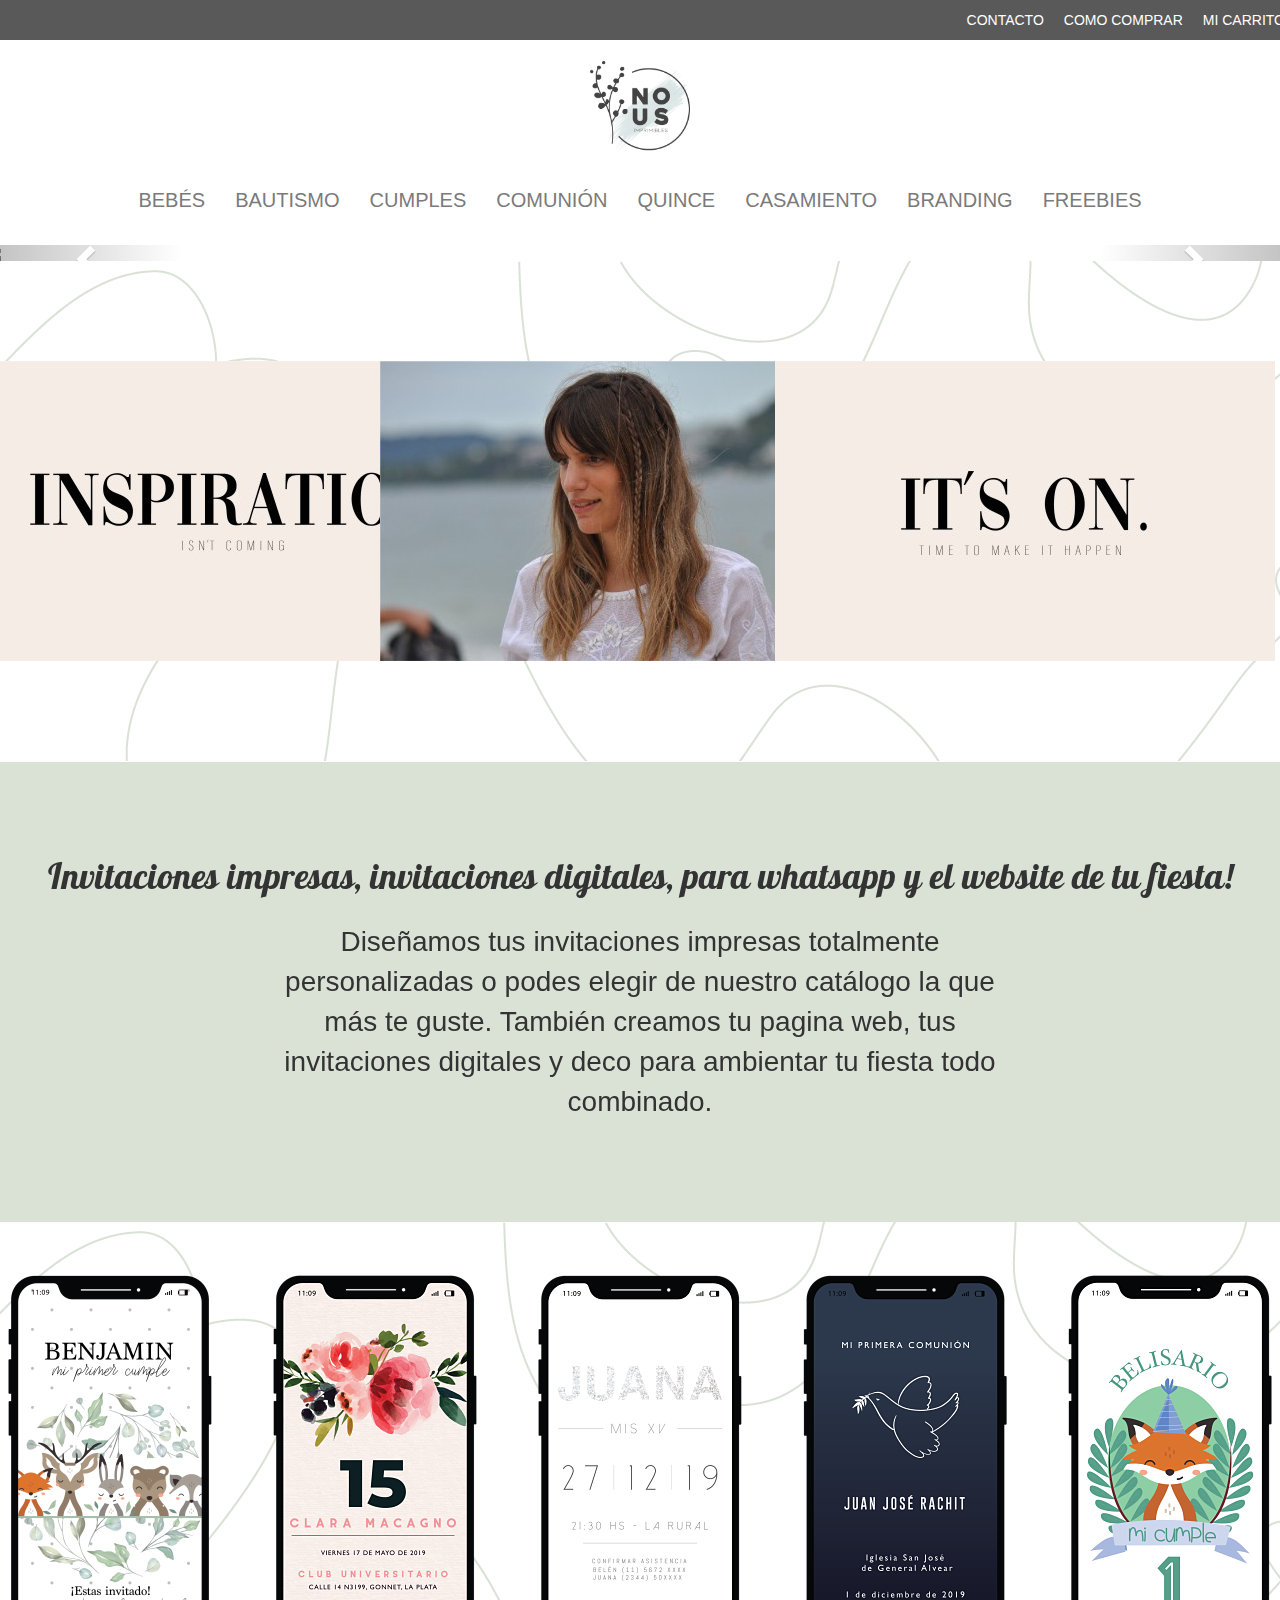
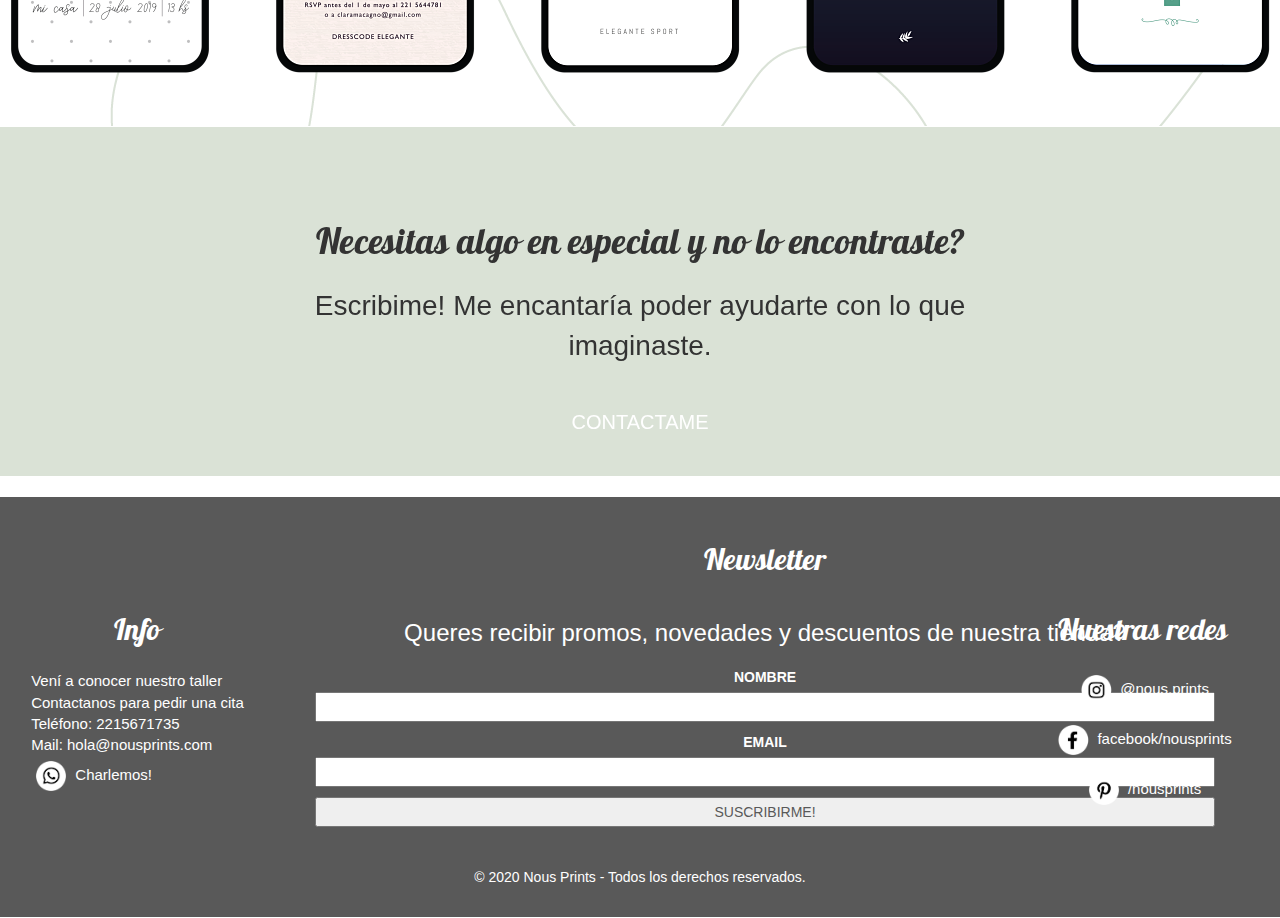
==== index.html @ e43cf076 "Add files via upload" ====
<!DOCTYPE html>
<html lang="en">

<head>
  <meta charset="utf-8">
  <meta http-equiv="X-UA-Compatible" content="IE=edge">
  <meta name="viewport" content="width=device-width, initial-scale=1">
  <meta name="description"
    content="Nous Prints, servicio de diseno grafico, tarjeteria, branding, invitaciones impresas, invitaciones online y regalería de bebes">
  <meta name="keywords"
    content="invitaciones, regalos, bebes, diseño, tarjetas, quince, marcas, logos, impreso, online, casamientos">
  <!-- The above 3 meta tags *must* come first in the head; any other head content must come *after* these tags -->
  <title>Hola</title>

  <!-- Bootstrap -->
  <link rel="stylesheet" href="https://stackpath.bootstrapcdn.com/bootstrap/3.4.1/css/bootstrap.min.css"
    integrity="sha384-HSMxcRTRxnN+Bdg0JdbxYKrThecOKuH5zCYotlSAcp1+c8xmyTe9GYg1l9a69psu" crossorigin="anonymous">

  <!-- HTML5 shim and Respond.js for IE8 support of HTML5 elements and media queries -->
  <!-- WARNING: Respond.js doesn't work if you view the page via file:// -->
  <!--[if lt IE 9]>
      <script src="https://oss.maxcdn.com/html5shiv/3.7.3/html5shiv.min.js"></script>
      <script src="https://oss.maxcdn.com/respond/1.4.2/respond.min.js"></script>
    <![endif]-->

  <link rel="stylesheet" href="https://maxcdn.bootstrapcdn.com/font-awesome/4.5.0/css/font-awesome.min.css">

  <link href="https://fonts.googleapis.com/css2?family=Galada&display=swap" rel="stylesheet">
  <link rel="stylesheet" href="https://cdnjs.cloudflare.com/ajax/libs/animate.css/4.0.0/animate.min.css" />
  <link rel="stylesheet" href="./scss/style.css">
</head>

<body>

  <!-- jQuery (necessary for Bootstrap's JavaScript plugins) -->
  <script src="https://code.jquery.com/jquery-1.12.4.min.js"
    integrity="sha384-nvAa0+6Qg9clwYCGGPpDQLVpLNn0fRaROjHqs13t4Ggj3Ez50XnGQqc/r8MhnRDZ"
    crossorigin="anonymous"></script>
  <!-- Include all compiled plugins (below), or include individual files as needed -->
  <script src="https://stackpath.bootstrapcdn.com/bootstrap/3.4.1/js/bootstrap.min.js"
    integrity="sha384-aJ21OjlMXNL5UyIl/XNwTMqvzeRMZH2w8c5cRVpzpU8Y5bApTppSuUkhZXN0VxHd"
    crossorigin="anonymous"></script>

  <div class="container-fluid margen">
    <!--header-->
    <header>
      <div class="row">
        <div class="col-md-12 no-gutters">
          <div class="header">
            <div class="header__top">
              <a class="header__topTop" href="./views/contacto.html"> CONTACTO </a>
              <a class="header__topTop" href="./views/como-comprar.html"> COMO COMPRAR </a>
              <a class="header__topTop" href="./views/carrito.html"> MI CARRITO </a>
            </div>
          </div>
        </div>
      </div>
      <!--header mobile-->
      <header>
        <div class="row">
          <div class="col-md-12 no-gutters">
            <div class="header__mobile">
              <div class="header__topMobile">
                <a class="header__topTop" href="./views/contacto.html"> CONTACTO </a>
                <a class="header__topTop" href="./views/como-comprar.html"> COMO COMPRAR </a>
                <a class="header__topTop" href="./views/carrito.html"> MI CARRITO </a>
              </div>
            </div>
          </div>
        </div>
        <!--end header mobile-->

        <!--logo-->
        <div class="row">
          <div class="col-md-12 no-gutters">
            <div class="headerMid">
              <a href="index.html"> <img width="100px" src="img/nousg.png"> </a>
            </div>
          </div>
        </div>
        <!--end logo-->

        <!--main header-->
        <div class="row">
          <div id="navbar">
            <div class="col-md-12 no-gutters">
              <ul class="nav">
                <li>
                  <a class="nav__item" href="#">Bebés</a>
                </li>
                <li>
                  <a class="nav__item" href="#">Bautismo</a>
                </li>
                <li>
                  <a class="nav__item" href="#">Cumples</a>
                </li>
                <li>
                  <a class="nav__item" href="#">Comunión</a>
                </li>
                <li>
                  <a class="nav__item" href="#">Quince</a>
                </li>
                <li>
                  <a class="nav__item" href="#">Casamiento</a>
                </li>
                <li>
                  <a class="nav__item" href="#">Branding</a>
                </li>
                <li>
                  <a class="nav__item" href="#">Freebies</a>
                </li>
              </ul>
            </div>
          </div>
        </div>

        <div class="row">
          <div class="col-md-12 nav__mobile no-gutters">
            <button data-toggle="collapse" data-target="#demo" class="button">+
              <div id="demo" class="collapse">
                <ul class="nav__mobile">
                  <li>
                    <a class="nav__item" href="#">Bebés</a>
                  </li>
                  <li>
                    <a class="nav__item" href="#">Bautismo</a>
                  </li>
                  <li>
                    <a class="nav__item" href="#">Cumples</a>
                  </li>
                  <li>
                    <a class="nav__item" href="#">Comunión</a>
                  </li>
                  <li>
                    <a class="nav__item" href="#">Quince</a>
                  </li>
                  <li>
                    <a class="nav__item" href="#">Casamiento</a>
                  </li>
                  <li>
                    <a class="nav__item" href="#">Branding</a>
                  </li>
                  <li>
                    <a class="nav__item" href="#">Freebies</a>
                  </li>
                </ul>
              </div>
            </button>
          </div>
        </div>
      </header>
      <!--end main header-->
      <!--end header-->

      <!--carrousel-->
      <div class="row">
        <div class="col-md-12 no-gutters">
      <div id="carousel-example-generic" class="carousel slide" data-ride="carousel">
        <!-- Indicators -->
        <ol class="carousel-indicators">
          <li data-target="#carousel-example-generic" data-slide-to="0" class="active"></li>
          <li data-target="#carousel-example-generic" data-slide-to="1"></li>
          <li data-target="#carousel-example-generic" data-slide-to="2"></li>
        </ol>

        <!-- Wrapper for slides -->
        <div class="carousel-inner" role="listbox">
          <div class="item active">
            <img height="80px" src="img/526-01.png">
          </div>
          <div class="item">
            <img height="80px" src="img/526-02.png">
          </div>

          <div class="item">
            <img height="80px" src="img/526-03.png">
          </div>

          <div class="item">
            <img height="80px" src="img/526-04.png">
          </div>

        </div>

        <!-- Controls -->
        <a class="left carousel-control" href="#carousel-example-generic" role="button" data-slide="prev">
          <span class="glyphicon glyphicon-chevron-left" aria-hidden="true"></span>
          <span class="sr-only">Previous</span>
        </a>
        <a class="right carousel-control" href="#carousel-example-generic" role="button" data-slide="next">
          <span class="glyphicon glyphicon-chevron-right" aria-hidden="true"></span>
          <span class="sr-only">Next</span>
        </a>
      </div>
    </div>
  </div>
      <!--end carrousel-->

      <!--info-->
      <div class="row">
        <div class="col-md-12 no-gutters">
          <div class="cards">
            <div class="flip-card">
              <div class="flip-card-inner">
                <div class="flip-card-front">
                  <img src="img/cards/7-01.jpg">
                </div>
                <div class="flip-card-back">
                  <h2>Quién soy</h2>
                  <p>Hola! Aquí Emilia. Empecé este proyecto sin saber que iba a poder llevarlo a cabo. Al medio, me
                    atacó
                    la maternidad,
                    que me ayudó a darle otro sentido a este loquero que es Nous.</p>
                  <p>Por un lado, los bebés, el mundo en el que me encuentro inmersa. Por otro, lo que pasó y lo que
                    viene:
                    cumples, bautismos, fiestas, casamientos y montones de cosas mas.</p>
                </div>
              </div>
            </div>

            <div class="flip-card">
              <div class="flip-card-inner">
                <div class="flip-card-front">
                  <img src="img/cards/7-02.jpg">
                </div>
                <div class="flip-card-back">
                  <h2>Qué me gusta</h2>
                  <p>Me encanta pensar en la posibilidad de que lo que tengas en tu cabeza pueda tranformarse en
                    algo
                    tangible.</p>
                  <p>Encuentro inspiración en todo lo que sea moderno, sencillo y funcional. Me encantan los
                    colores,
                    aunque en este momento me encuentro un poco neutra.</p>
                </div>
              </div>
            </div>

            <div class="row">
              <div class="col-md-12">
                <div class="flip-card">
                  <div class="flip-card-inner">
                    <div class="flip-card-front">
                      <img src="img/cards/7-03.jpg">
                    </div>
                    <div class="flip-card-back">
                      <h2>Qué hago</h2>
                      <p>Me gusta crear diseños delicados especiales para bebés o diseños audaces para emprendedores
                        (y todo
                        lo
                        del medio también, ja).</p>
                      <p>Encuentro inspiración en todo lo que sea moderno, sencillo y funcional. Me encantan los
                        colores,
                        aunque en este momento me encuentro un poco neutra.</p>
                    </div>
                  </div>
                </div>
              </div>
            </div>
          </div>

          <div class="row">
            <div class="col-sm-12 no-gutters">
              <div class="cards__mobile">
                <div class="card">
                  <img src="img/cards/1.png" >
                  <div class="card-body">
                    <h2>Quién soy</h2>
                    <p class="card-text">Hola! Aquí Emilia. Empecé este proyecto sin saber que iba a poder llevarlo a cabo. Al
                      medio, me atacó
                      la maternidad,
                      que me ayudó a darle otro sentido a este loquero que es Nous.</p>
                  </div>
                </div>

                <div class="card">
                  <img src="img/cards/2.png" >
                  <div class="card-body">
                    <h2>Qué me gusta</h2>
                    <p class="card-text">Me encanta pensar en la posibilidad de que lo que tengas en tu cabeza pueda tranformarse en
                      algo tangible.</p>
                  </div>
                </div>

                <div class="card">
                  <img src="img/cards/3.png" >
                  <div class="card-body">
                    <h2>Qué hago</h2>
                    <p class="card-text">Me gusta crear diseños delicados especiales para bebés o diseños audaces para emprendedores
                      (y todo
                      lo
                      del medio también, ja).
                    Encuentro inspiración en todo lo que sea moderno, sencillo y funcional. Me encantan los
                      colores,
                      aunque en este momento me encuentro un poco neutra.</p>
                  </div>
                </div>





              </div>
            </div>
          </div>
          <!--end info-->


          <!--info bar-->
          <div class="row">
            <div class="col-sm-12 no-gutters">
              <div class="infoBar">
                <h1>Invitaciones impresas, invitaciones digitales, para whatsapp y el website de tu fiesta!</h1>
                <p class="infoVerde">Diseñamos tus invitaciones impresas totalmente personalizadas o podes elegir de
                  nuestro catálogo la que más te guste.


                  También creamos tu pagina web, tus invitaciones digitales y deco para ambientar tu fiesta todo
                  combinado.
                </p>
                <p class="infoVerdeMobile">Diseñamos tus invitaciones impresas totalmente personalizadas o podes
                  elegir de nuestro catálogo la que más te guste.
                  También creamos tu pagina web, tus invitaciones digitales y deco para ambientar tu fiesta todo
                  combinado.
                </p>
              </div>
            </div>
          </div>
        </div>
        <!--end info bar-->
        <!--extra photos-->
        <div class="row">
          <div class="col-sm-12 no-gutters">

            <div class="fotoCelu">
              <img class="fotoCelu__celu" src="img/celu1.png">
              <img class="fotoCelu__celu" src="img/celu2.png">
              <img class="fotoCelu__celu" src="img/celu3.png">
              <img class="fotoCelu__celu" src="img/celu4.png">
              <img class="fotoCelu__celu" src="img/celu5.png">
            </div>
          </div>
        </div>
        <!--end extra photos-->
        <!--extra photos mobile-->
        <div class="row">
          <div class="col-md-12 no-gutters">
            <div class="fotoCelu__mobile">
              <div class="foto__ubicacion">
                <img class="fotoCelu__celu" src="img/celu1-1.png">
                <img class="fotoCelu__celu" src="img/celu2-1.png">
                <img class="fotoCelu__celu" src="img/celu3-1.png">
              </div>
              <div class="foto__ubicacion">
                <img class="fotoCelu__celu" src="img/celu4-1.png">
                <img class="fotoCelu__celu" src="img/celu5-1.png">
                <img class="fotoCelu__celu" src="img/celu2-1.png">
              </div>
            </div>
          </div>
        </div>
        <!--end extra photos mobile-->

        <!--extra contact-->
        <div class="row">
          <div class="col-md-12 col-sm-12 no-gutters">
            <div class="infoBarf">
              <h1>Necesitas algo en especial y no lo encontraste?</h1>
              <p class="infoVerdef">
                Escribime! Me encantaría poder ayudarte con lo que imaginaste.
              </p>
              <div class="botonx"> <a href="./views/contacto.html" class="botonx"> CONTACTAME</a> </div>
            </div>
          </div>
        </div>
        <!--end extra contact-->
        <!--extra contact mobile-->
        <div class="row zero">
          <div class="col-sm-12 no-gutters">
            <div class="infoBarf__mobile">
              <h1>Necesitas algo en especial y no lo encontraste?</h1>
              <p class="infoVerde__mobile">
                Escribime! Me encantaría poder ayudarte con lo que imaginaste.
              </p>
              <div class="botonx"> <a href="./views/contacto.html" class="botonx"> CONTACTAME</a> </div>
            </div>
          </div>
        </div>
        <!--end extra contact mobile-->


        <!--footer-->
        <div class="row footer">
          <div class="col-md-3 col-sm-3 no-gutters">
            <div class="info">
              <ul>
                <h2>Info</h2>
                <li>Vení a conocer nuestro taller</li>
                <li>Contactanos para pedir una cita</li>
                <li>Teléfono: 2215671735</li>
                <li>Mail: hola@nousprints.com</li>
                <li><a href="https://api.whatsapp.com/send?phone=2215671735&text=Hola! Querés charlar con Nous Prints?."
                    class="float" target="_blank">
                    <img src="img/whatsapp.png" width="40px">
                  </a> Charlemos!</li>
              </ul>
            </div>
          </div>
          <div class="col-md-6 col-sm-6 no-gutters">
            <div class="news">
              <ul>
                <h2>Newsletter</h2>
                <h3>Queres recibir promos, novedades y descuentos de nuestra tienda?</h3>
                <form action="#" method="post">
                  <li class="nombre"><label for="name"> NOMBRE </label>
                    <input type="text" name="nombre" size="50" style="height: 30px;"></li>
                  <li class="email"><label for="mail"> EMAIL </label>
                    <input type="text" name="email" size="50" style="height: 30px;"></li>
                  <li class="boton"><input type="submit" value="SUSCRIBIRME!" size="50"
                      style="width: 900px; height: 30px;">
                  </li>
                </form>
              </ul>
            </div>
          </div>
          <div class="col-md-3 col-sm-3 no-gutters">
            <div class="redes">
              <ul>
                <h2>Nuestras redes</h2>
                <li class="redes__link"> <a href="https://instagram.com/nous.prints"> <img width="40px"
                      src="img/instagram.png"> </a>
                  @nous.prints </li>
                <li class="redes__link"> <a href="https://facebook.com"> <img width="40px" src="img/facebook.png"></a>
                  facebook/nousprints</li>
                <li class="redes__link"> <a href="https://pinterest.com"> <img width="40px" src="img/pinterest.png"></a>
                  /nousprints</li>
              </ul>
            </div>
          </div>
        </div>

        <div class="row footer">
          <div class="copyright">
            <p> © 2020 Nous Prints - Todos los derechos reservados.</p>
          </div>
        </div>
        <!--endfooter-->

        <!--footer xs-->


        <div class="row">
          <div class="col-sm-12 no-gutters">
            <div class="footer_mobile">
              <ul class="icons">
                <li class="redes__link"> <a href="https://instagram.com/nous.prints"> <img width="80px"
                      src="img/instagram.png"> </a>
                </li>
                <li class="redes__link"> <a href="https://facebook.com"> <img width="80px" src="img/facebook.png"></a>
                </li>
                <li class="redes__link"> <a href="https://pinterest.com"> <img width="80px" src="img/pinterest.png"></a>
                </li>
                <li class="redes__link"><a
                    href="https://api.whatsapp.com/send?phone=2215671735&text=Hola! Querés charlar con Nous Prints?."
                    class="float" target="_blank">
                    <img src="img/whatsapp.png" width="80px">
                  </a></li>
              </ul>
            </div>
            <div class="row">
              <div class="copyright__mobile">
                <p> © 2020 Nous Prints - Todos los derechos reservados.</p>
              </div>
            </div>
          </div>
        </div>










        <script>
          window.onscroll = function () { myFunction() };
          var navbar = document.getElementById("navbar");
          var sticky = navbar.offsetTop;
          function myFunction() {
            if (window.pageYOffset >= sticky) {
              navbar.classList.add("sticky")
            } else {
              navbar.classList.remove("sticky");
            }
          }
        </script>





</body>

</html>
---- scss/style.css ----
* {
  margin: 0;
  padding: 0;
  list-style: none;
  text-decoration: none;
  -webkit-box-sizing: border-box;
          box-sizing: border-box;
}

.no-gutters {
  margin: 0;
  padding: 0;
}

.header__top {
  display: -webkit-box;
  display: -ms-flexbox;
  display: flex;
  -webkit-box-orient: horizontal;
  -webkit-box-direction: normal;
      -ms-flex-direction: row;
          flex-direction: row;
  -ms-flex-wrap: nowrap;
      flex-wrap: nowrap;
  -webkit-box-pack: end;
      -ms-flex-pack: end;
          justify-content: flex-end;
  background-color: #595959;
  height: 40px;
  font-family: "Abel", sans-serif;
}

.header__topMobile {
  display: -webkit-box;
  display: -ms-flexbox;
  display: flex;
  -webkit-box-orient: horizontal;
  -webkit-box-direction: normal;
      -ms-flex-direction: row;
          flex-direction: row;
  -ms-flex-wrap: nowrap;
      flex-wrap: nowrap;
  -webkit-box-pack: end;
      -ms-flex-pack: end;
          justify-content: flex-end;
  background-color: #595959;
  height: 30px;
  font-family: "Abel", sans-serif;
  font-size: 10px;
  margin: none;
}

.header__mobile {
  display: none;
}

@media (max-width: 600px) {
  .header__top {
    display: none;
  }
  .header__mobile {
    display: -webkit-box;
    display: -ms-flexbox;
    display: flex;
    -webkit-box-orient: horizontal;
    -webkit-box-direction: normal;
        -ms-flex-direction: row;
            flex-direction: row;
    -ms-flex-wrap: nowrap;
        flex-wrap: nowrap;
    -webkit-box-pack: end;
        -ms-flex-pack: end;
            justify-content: flex-end;
    background-color: #595959;
    height: 40px;
    font-family: "Abel", sans-serif;
    font-size: 10px;
    padding: none;
    margin: none;
  }
}

.headerMid {
  display: -webkit-box;
  display: -ms-flexbox;
  display: flex;
  -webkit-box-orient: horizontal;
  -webkit-box-direction: normal;
      -ms-flex-direction: row;
          flex-direction: row;
  -webkit-box-pack: center;
      -ms-flex-pack: center;
          justify-content: center;
  padding-top: 20px;
  padding-bottom: 5px;
  -webkit-transition: 0.5s;
  transition: 0.5s;
}

.headerMid:hover {
  -webkit-transform: scale(1.1);
          transform: scale(1.1);
}

.header__topTop {
  padding: 10px;
  color: white;
  -webkit-transition: all;
  transition: all;
  font-family: "Abel", sans-serif;
}

.header__topTop:hover {
  color: #ff7f50;
}

.nav {
  display: -webkit-box;
  display: -ms-flexbox;
  display: flex;
  -webkit-box-orient: horizontal;
  -webkit-box-direction: normal;
      -ms-flex-direction: row;
          flex-direction: row;
  -ms-flex-wrap: nowrap;
      flex-wrap: nowrap;
  -webkit-box-pack: center;
      -ms-flex-pack: center;
          justify-content: center;
  font-size: 20px;
  padding-top: 20px;
  padding-bottom: 20px;
  font-family: "Abel", sans-serif;
  color: #595959;
}

.nav__mobile {
  display: none;
}

@media (max-width: 600px) {
  .nav {
    display: none;
  }
  .nav__mobile {
    display: -webkit-box;
    display: -ms-flexbox;
    display: flex;
    -webkit-box-orient: vertical;
    -webkit-box-direction: normal;
        -ms-flex-direction: column;
            flex-direction: column;
    font-size: 20px;
    padding-top: 20px;
    padding-bottom: 20px;
    font-family: "Abel", sans-serif;
    color: #595959;
    -webkit-box-pack: center;
        -ms-flex-pack: center;
            justify-content: center;
    text-align: center;
    background-color: white;
    outline: none;
  }
}

.nav__item {
  padding-left: 40px;
  padding-right: 40px;
  padding-top: 20px;
  text-align: center;
  color: #595959;
  text-transform: uppercase;
  -webkit-transition: 0.5s;
  transition: 0.5s;
  -webkit-box-pack: center;
      -ms-flex-pack: center;
          justify-content: center;
}

.nav__item:hover {
  -webkit-transform: scale(1.1);
          transform: scale(1.1);
  color: #ff7f50;
}

.fotos {
  display: -webkit-box;
  display: -ms-flexbox;
  display: flex;
  -webkit-box-orient: horizontal;
  -webkit-box-direction: normal;
      -ms-flex-direction: row;
          flex-direction: row;
  -ms-flex-wrap: nowrap;
      flex-wrap: nowrap;
  -webkit-box-pack: center;
      -ms-flex-pack: center;
          justify-content: center;
  padding-bottom: 30px;
  padding-top: 10px;
}

.quienesSomos {
  width: 600px;
  height: 400px;
  text-align: center;
  padding: 30px;
  font-size: 18px;
  font-family: "Abel", sans-serif;
  background-color: #d6d4d4;
  -webkit-transition: 0.5s;
  transition: 0.5s;
}

.queHacemos {
  width: 600px;
  height: 400px;
  background-color: #595959;
  text-align: center;
  padding: 30px;
  color: white;
  font-size: 18px;
  font-family: "Abel", sans-serif;
  -webkit-transition: 0.5s;
  transition: 0.5s;
}

.infoMobile {
  display: none;
}

@media (max-width: 800px) {
  .quienesSomos {
    display: none;
  }
  .queHacemos {
    display: none;
  }
  .infoMobile {
    display: -webkit-box;
    display: -ms-flexbox;
    display: flex;
    -webkit-box-orient: vertical;
    -webkit-box-direction: normal;
        -ms-flex-direction: column;
            flex-direction: column;
    font-size: 16px;
    padding: 40px;
    text-align: center;
    font-family: "Abel", sans-serif;
  }
  .quienes__mobile {
    height: 350px;
    background-color: #d6d4d4;
    color: #595959;
  }
  .que__mobile {
    height: 400px;
    background-color: #595959;
    color: white;
    margin-top: 40px;
  }
}

.animate__flipInX {
  -webkit-animation: flipInX;
          animation: flipInX;
  -webkit-animation-duration: 2s;
          animation-duration: 2s;
  -webkit-animation-direction: alternate;
          animation-direction: alternate;
}

.queHacemos:hover {
  -webkit-transform: scale(1.05);
          transform: scale(1.05);
}

.quienesSomos:hover {
  -webkit-transform: scale(1.05);
          transform: scale(1.05);
}

h1 {
  text-align: center;
  padding-top: 100px;
  font-family: "Galada", cursive;
  margin: 0;
}

h2 {
  text-align: center;
  padding: 10px;
  padding-top: 20px;
  font-family: "Galada", cursive;
}

h3 {
  text-align: center;
  padding: 10px;
  font-family: "Abel", sans-serif;
}

p {
  padding-bottom: 20px;
  padding-top: 20px;
  font-family: "Abel", sans-serif;
}

.info {
  display: -webkit-box;
  display: -ms-flexbox;
  display: flex;
  -webkit-box-orient: horizontal;
  -webkit-box-direction: normal;
      -ms-flex-direction: row;
          flex-direction: row;
  -ms-flex-pack: distribute;
      justify-content: space-around;
}

.infoVerde {
  padding-right: 300px;
  padding-left: 300px;
  padding-bottom: 100px;
  text-align: center;
  font-size: 28px;
  font-family: "Abel", sans-serif;
  margin: 0;
}

.infoVerdeMobile {
  display: none;
}

@media (max-width: 800px) {
  .infoVerde {
    display: none;
  }
  .infoVerdeMobile {
    display: -webkit-box;
    display: -ms-flexbox;
    display: flex;
    -webkit-box-orient: vertical;
    -webkit-box-direction: normal;
        -ms-flex-direction: column;
            flex-direction: column;
    font-size: 20px;
    text-align: center;
    font-family: "Abel", sans-serif;
  }
}

.infoBar {
  background-color: #DAE2D6;
}

.fotoCelu {
  display: -webkit-box;
  display: -ms-flexbox;
  display: flex;
  -webkit-box-orient: horizontal;
  -webkit-box-direction: normal;
      -ms-flex-direction: row;
          flex-direction: row;
  -webkit-box-pack: space-evenly;
      -ms-flex-pack: space-evenly;
          justify-content: space-evenly;
  background-image: url(../img/122-01.png);
  margin: 0;
  padding: 0;
}

.fotoCelu__celu {
  display: -webkit-box;
  display: -ms-flexbox;
  display: flex;
  -webkit-transition: 0.5s;
  transition: 0.5s;
  -webkit-box-sizing: border-box;
          box-sizing: border-box;
  -webkit-box-pack: space-evenly;
      -ms-flex-pack: space-evenly;
          justify-content: space-evenly;
}

.fotoCelu__celu:hover {
  -webkit-transform: scale(1.2);
          transform: scale(1.2);
}

.fotoCelu__mobile {
  display: none;
}

@media (max-width: 800px) {
  .fotoCelu {
    display: none;
  }
  .fotoCelu__mobile {
    display: -webkit-box;
    display: -ms-flexbox;
    display: flex;
    -webkit-box-orient: vertical;
    -webkit-box-direction: normal;
        -ms-flex-direction: column;
            flex-direction: column;
    background-image: url(../img/122-01.png);
  }
}

.foto__ubicacion {
  display: -webkit-box;
  display: -ms-flexbox;
  display: flex;
  -webkit-box-orient: horizontal;
  -webkit-box-direction: normal;
      -ms-flex-direction: row;
          flex-direction: row;
  -webkit-box-pack: space-evenly;
      -ms-flex-pack: space-evenly;
          justify-content: space-evenly;
}

.footer {
  background-color: #595959;
}

.info ul {
  font-size: 15px;
  font-family: "Abel", sans-serif;
  margin: 20px;
  -webkit-box-pack: center;
      -ms-flex-pack: center;
          justify-content: center;
  -webkit-transition: 0.5s;
  transition: 0.5s;
  font-family: "Abel", sans-serif;
  padding-top: 60px;
  color: white;
  background-image: url(img/7.png);
}

.info ul:hover {
  -webkit-transform: scale(1.2);
          transform: scale(1.2);
}

.news ul {
  font-family: "Abel", sans-serif;
  margin: 10px;
}

.redes ul {
  font-size: 15px;
  padding-top: 80px;
  font-family: "Abel", sans-serif;
  -webkit-box-pack: center;
      -ms-flex-pack: center;
          justify-content: center;
  color: white;
}

.news {
  color: white;
  display: -webkit-box;
  display: -ms-flexbox;
  display: flex;
  -webkit-box-orient: horizontal;
  -webkit-box-direction: normal;
      -ms-flex-direction: row;
          flex-direction: row;
  -ms-flex-pack: distribute;
      justify-content: space-around;
}

.redes__link {
  padding-bottom: 10px;
  font-family: "Abel", sans-serif;
  -webkit-box-pack: center;
      -ms-flex-pack: center;
          justify-content: center;
  text-align: center;
  -webkit-transition: 0.5s;
  transition: 0.5s;
}

.redes__link:hover {
  -webkit-transform: scale(1.1);
          transform: scale(1.1);
}

.mov {
  -webkit-transition: 0.3s;
  transition: 0.3s;
}

.mov:hover {
  -webkit-transform: scale(1.1);
          transform: scale(1.1);
}

.nombre {
  display: -webkit-box;
  display: -ms-flexbox;
  display: flex;
  -webkit-box-orient: vertical;
  -webkit-box-direction: normal;
      -ms-flex-direction: column;
          flex-direction: column;
  -webkit-box-pack: center;
      -ms-flex-pack: center;
          justify-content: center;
  padding-bottom: 10px;
  -webkit-transition: 0.5s;
  transition: 0.5s;
  text-align: center;
}

.nombre:hover {
  -webkit-transform: scale(1.1);
          transform: scale(1.1);
}

.email {
  display: -webkit-box;
  display: -ms-flexbox;
  display: flex;
  -webkit-box-orient: vertical;
  -webkit-box-direction: normal;
      -ms-flex-direction: column;
          flex-direction: column;
  -webkit-box-pack: center;
      -ms-flex-pack: center;
          justify-content: center;
  padding-bottom: 10px;
  -webkit-transition: 0.5s;
  transition: 0.5s;
  text-align: center;
}

.email:hover {
  -webkit-transform: scale(1.1);
          transform: scale(1.1);
}

.boton {
  display: -webkit-box;
  display: -ms-flexbox;
  display: flex;
  -webkit-box-orient: vertical;
  -webkit-box-direction: normal;
      -ms-flex-direction: column;
          flex-direction: column;
  -webkit-box-pack: center;
      -ms-flex-pack: center;
          justify-content: center;
  padding-bottom: 10px;
  -webkit-transition: 0.5s;
  transition: 0.5s;
  color: #595959;
  text-align: center;
}

.boton:hover {
  -webkit-transform: scale(1.1);
          transform: scale(1.1);
  color: #ff7f50;
}

.margen {
  padding: 0;
  margin: 0;
}

hr {
  height: 1px;
  margin-left: 100px;
  margin-right: 100px;
  border-color: #DAE2D6;
  background-color: #595959;
}

.copyright {
  font-family: "Abel", sans-serif;
  -webkit-box-pack: center;
      -ms-flex-pack: center;
          justify-content: center;
  text-align: center;
  color: white;
}

.float {
  -webkit-box-align: left;
      -ms-flex-align: left;
          align-items: left;
  -webkit-transition: 0.3s;
  transition: 0.3s;
}

.float:hover {
  -webkit-transform: scale(1.1);
          transform: scale(1.1);
}

.icons {
  display: none;
}

.copyright__mobile {
  display: none;
}

@media (max-width: 800px) {
  .footer {
    display: none;
  }
  .icons {
    display: -webkit-box;
    display: -ms-flexbox;
    display: flex;
    -webkit-box-orient: horizontal;
    -webkit-box-direction: normal;
        -ms-flex-direction: row;
            flex-direction: row;
    background-color: #595959;
    -webkit-box-pack: center;
        -ms-flex-pack: center;
            justify-content: center;
    padding-top: 20px;
    padding-bottom: 20px;
  }
  .copyright__mobile {
    text-align: center;
    color: white;
    background-color: #595959;
  }
}

#navbar {
  overflow: hidden;
  background-color: white;
  z-index: 1000;
  opacity: 0.8;
}

#navbar a {
  float: left;
  display: block;
  text-align: center;
  text-decoration: none;
  color: #595959;
}

.sticky {
  position: fixed;
  top: 0;
  width: 100%;
}

.sticky + .content {
  padding-top: 60px;
}

.button {
  background-color: white;
  text-decoration: none;
  border: none;
  border-collapse: none;
}

.mensaje__contacto {
  display: -webkit-box;
  display: -ms-flexbox;
  display: flex;
  -webkit-box-orient: vertical;
  -webkit-box-direction: normal;
      -ms-flex-direction: column;
          flex-direction: column;
  -webkit-box-pack: center;
      -ms-flex-pack: center;
          justify-content: center;
  padding: 10px;
  -webkit-transition: 0.5s;
  transition: 0.5s;
  text-align: center;
  padding-left: 200px;
  padding-right: 200px;
}

.mensaje__contacto:hover {
  -webkit-transform: scale(1.1);
          transform: scale(1.1);
}

.formularioContacto {
  text-align: center;
  -webkit-box-align: center;
      -ms-flex-align: center;
          align-items: center;
  font-family: "Abel", sans-serif;
}

.nombre__contacto {
  display: -webkit-box;
  display: -ms-flexbox;
  display: flex;
  -webkit-box-orient: vertical;
  -webkit-box-direction: normal;
      -ms-flex-direction: column;
          flex-direction: column;
  -webkit-box-pack: center;
      -ms-flex-pack: center;
          justify-content: center;
  padding: 10px;
  -webkit-transition: 0.5s;
  transition: 0.5s;
  text-align: center;
  padding-left: 200px;
  padding-right: 200px;
}

.nombre__contacto:hover {
  -webkit-transform: scale(1.1);
          transform: scale(1.1);
}

.email__contacto {
  display: -webkit-box;
  display: -ms-flexbox;
  display: flex;
  -webkit-box-orient: vertical;
  -webkit-box-direction: normal;
      -ms-flex-direction: column;
          flex-direction: column;
  -webkit-box-pack: center;
      -ms-flex-pack: center;
          justify-content: center;
  padding: 10px;
  -webkit-transition: 0.5s;
  transition: 0.5s;
  text-align: center;
  padding-left: 200px;
  padding-right: 200px;
}

.email__contacto:hover {
  -webkit-transform: scale(1.1);
          transform: scale(1.1);
}

.boton__contacto {
  display: -webkit-box;
  display: -ms-flexbox;
  display: flex;
  -webkit-box-orient: vertical;
  -webkit-box-direction: normal;
      -ms-flex-direction: column;
          flex-direction: column;
  -webkit-box-pack: center;
      -ms-flex-pack: center;
          justify-content: center;
  padding: 10px;
  -webkit-transition: 0.5s;
  transition: 0.5s;
  color: #595959;
  text-align: center;
  padding-left: 200px;
  padding-right: 200px;
  outline: none;
}

.boton__contacto:hover {
  -webkit-transform: scale(1.1);
          transform: scale(1.1);
  color: #ff7f50;
  outline: none;
}

.formulario__mobile {
  display: none;
}

@media (max-width: 800px) {
  .formularioContacto {
    display: none;
  }
  .formulario__mobile {
    display: inline;
    text-align: center;
    -webkit-box-align: center;
        -ms-flex-align: center;
            align-items: center;
    font-family: "Abel", sans-serif;
  }
  .nombre__contacto__mobile {
    display: -webkit-box;
    display: -ms-flexbox;
    display: flex;
    -webkit-box-orient: vertical;
    -webkit-box-direction: normal;
        -ms-flex-direction: column;
            flex-direction: column;
    -webkit-box-pack: center;
        -ms-flex-pack: center;
            justify-content: center;
    padding: 10px;
    -webkit-transition: 0.5s;
    transition: 0.5s;
    text-align: center;
    padding-left: 10px;
    padding-right: 10px;
  }
  .nombre__contacto__mobile:hover {
    -webkit-transform: scale(1.1);
            transform: scale(1.1);
  }
  .email__contacto__mobile {
    display: -webkit-box;
    display: -ms-flexbox;
    display: flex;
    -webkit-box-orient: vertical;
    -webkit-box-direction: normal;
        -ms-flex-direction: column;
            flex-direction: column;
    -webkit-box-pack: center;
        -ms-flex-pack: center;
            justify-content: center;
    padding: 10px;
    -webkit-transition: 0.5s;
    transition: 0.5s;
    text-align: center;
    padding-left: 10px;
    padding-right: 10px;
  }
  .email__contacto__mobile:hover {
    -webkit-transform: scale(1.1);
            transform: scale(1.1);
  }
  .mensaje__contacto__mobile {
    display: -webkit-box;
    display: -ms-flexbox;
    display: flex;
    -webkit-box-orient: vertical;
    -webkit-box-direction: normal;
        -ms-flex-direction: column;
            flex-direction: column;
    -webkit-box-pack: center;
        -ms-flex-pack: center;
            justify-content: center;
    padding: 10px;
    -webkit-transition: 0.5s;
    transition: 0.5s;
    text-align: center;
    padding-left: 10px;
    padding-right: 10px;
  }
  .mensaje__contacto__mobile:hover {
    -webkit-transform: scale(1.1);
            transform: scale(1.1);
  }
  .boton__contacto__mobile {
    display: -webkit-box;
    display: -ms-flexbox;
    display: flex;
    -webkit-box-orient: vertical;
    -webkit-box-direction: normal;
        -ms-flex-direction: column;
            flex-direction: column;
    -webkit-box-pack: center;
        -ms-flex-pack: center;
            justify-content: center;
    padding: 10px;
    -webkit-transition: 0.5s;
    transition: 0.5s;
    color: #595959;
    text-align: center;
    padding-left: 10px;
    padding-right: 10px;
    outline: none;
  }
  .boton__contacto__mobile:hover {
    -webkit-transform: scale(1.1);
            transform: scale(1.1);
    color: #ff7f50;
    outline: none;
  }
}

.mapa {
  -webkit-box-align: center;
      -ms-flex-align: center;
          align-items: center;
  padding-top: 40px;
}

.flip-card {
  background-color: transparent;
  padding-right: 20px;
  width: 520px;
  height: 300px;
  border: none;
  -webkit-perspective: 1000px;
          perspective: 1000px;
}

.flip-card-inner {
  width: 100%;
  height: 100%;
  text-align: center;
  -webkit-transition: -webkit-transform 0.8s;
  transition: -webkit-transform 0.8s;
  transition: transform 0.8s;
  transition: transform 0.8s, -webkit-transform 0.8s;
  -webkit-transform-style: preserve-3d;
          transform-style: preserve-3d;
}

.flip-card:hover .flip-card-inner {
  -webkit-transform: rotateY(180deg);
          transform: rotateY(180deg);
}

.flip-card-front, .flip-card-back {
  position: absolute;
  width: 100%;
  height: 100%;
  -webkit-backface-visibility: hidden;
  backface-visibility: hidden;
}

.flip-card-back {
  background-color: none;
  color: #595959;
  -webkit-transform: rotateY(180deg);
          transform: rotateY(180deg);
}

.cards {
  display: -webkit-box;
  display: -ms-flexbox;
  display: flex;
  -webkit-box-orient: horizontal;
  -webkit-box-direction: normal;
      -ms-flex-direction: row;
          flex-direction: row;
  -webkit-box-pack: center;
      -ms-flex-pack: center;
          justify-content: center;
  background-image: url(../img/122-01.png);
  padding-bottom: 100px;
  padding-top: 100px;
}

.cards__mobile {
  display: none;
}

@media (max-width: 800px) {
  .cards {
    display: none;
  }
  .cards__mobile {
    display: -webkit-box;
    display: -ms-flexbox;
    display: flex;
    -webkit-box-orient: vertical;
    -webkit-box-direction: normal;
        -ms-flex-direction: column;
            flex-direction: column;
    margin: none;
    padding-top: 20px;
    padding-bottom: 20px;
    background-image: url(../img/122-01.png);
    -webkit-box-align: center;
        -ms-flex-align: center;
            align-items: center;
  }
}

.card {
  display: -webkit-box;
  display: -ms-flexbox;
  display: flex;
  -webkit-box-orient: vertical;
  -webkit-box-direction: normal;
      -ms-flex-direction: column;
          flex-direction: column;
  height: auto;
  width: 100%;
  -webkit-box-align: center;
      -ms-flex-align: center;
          align-items: center;
  padding: 0;
  -webkit-box-pack: center;
      -ms-flex-pack: center;
          justify-content: center;
  border: 10px;
}

.card-text {
  text-align: center;
}

.infoVerdef {
  padding-right: 300px;
  padding-left: 300px;
  padding-bottom: 40px;
  text-align: center;
  font-size: 28px;
  font-family: "Abel", sans-serif;
  margin: 0;
}

.infoBarf {
  background-color: #DAE2D6;
  margin-bottom: 20px;
}

.botonx {
  -webkit-box-pack: center;
      -ms-flex-pack: center;
          justify-content: center;
  text-align: center;
  color: white;
  font-family: "Abel", sans-serif;
  vertical-align: middle;
  padding-bottom: 40px;
  font-size: 20px;
  text-decoration: none;
  -webkit-transition: 0.2s;
  transition: 0.2s;
}

.botonx:hover {
  color: #ff7f50;
}

.infoBarf__mobile {
  display: none;
}

@media (max-width: 800px) {
  .infoBarf {
    display: none;
  }
  .infoBarf__mobile {
    background-color: #DAE2D6;
    display: -webkit-box;
    display: -ms-flexbox;
    display: flex;
    -webkit-box-orient: vertical;
    -webkit-box-direction: normal;
        -ms-flex-direction: column;
            flex-direction: column;
    text-align: center;
    margin-bottom: 20px;
    padding-top: 20px;
    padding-bottom: 20px;
  }
}

.infoVerde__mobile {
  text-align: center;
  font-family: "Abel", sans-serif;
  font-size: 18px;
}
/*# sourceMappingURL=style.css.map */
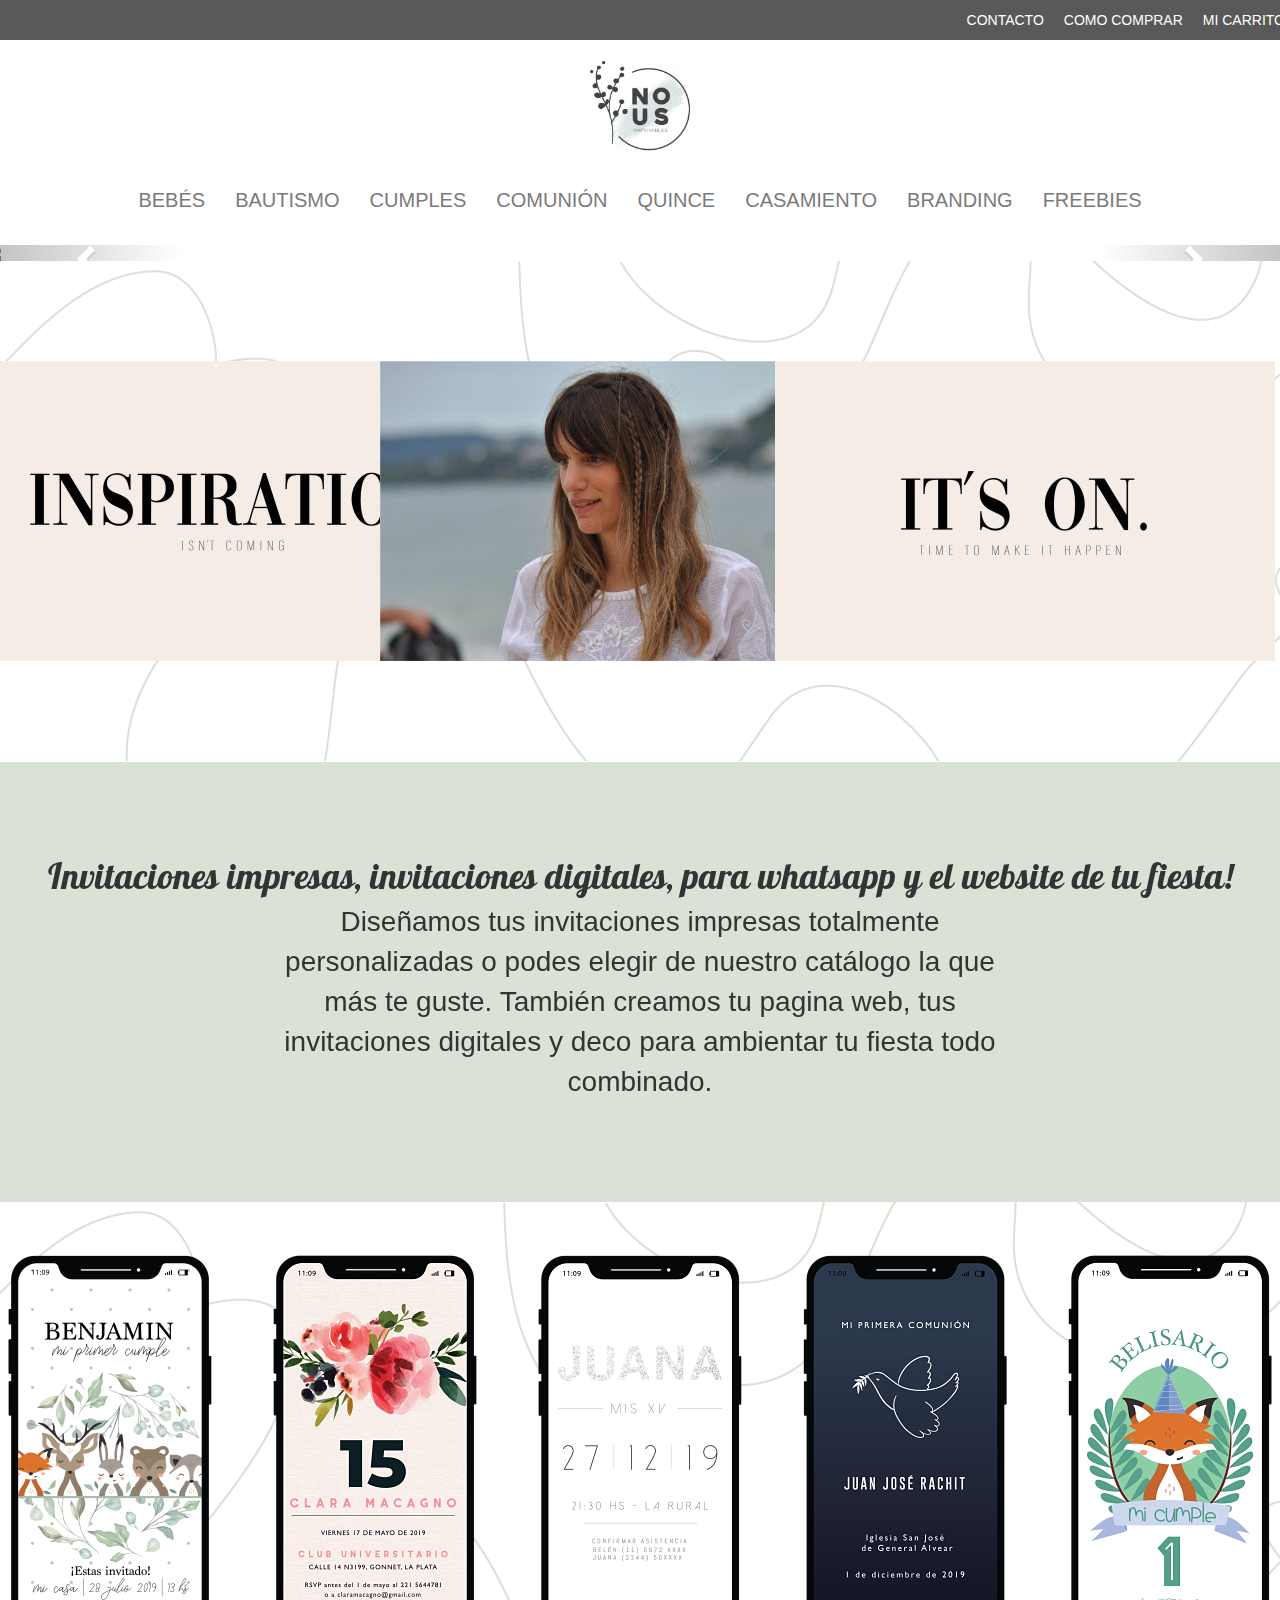
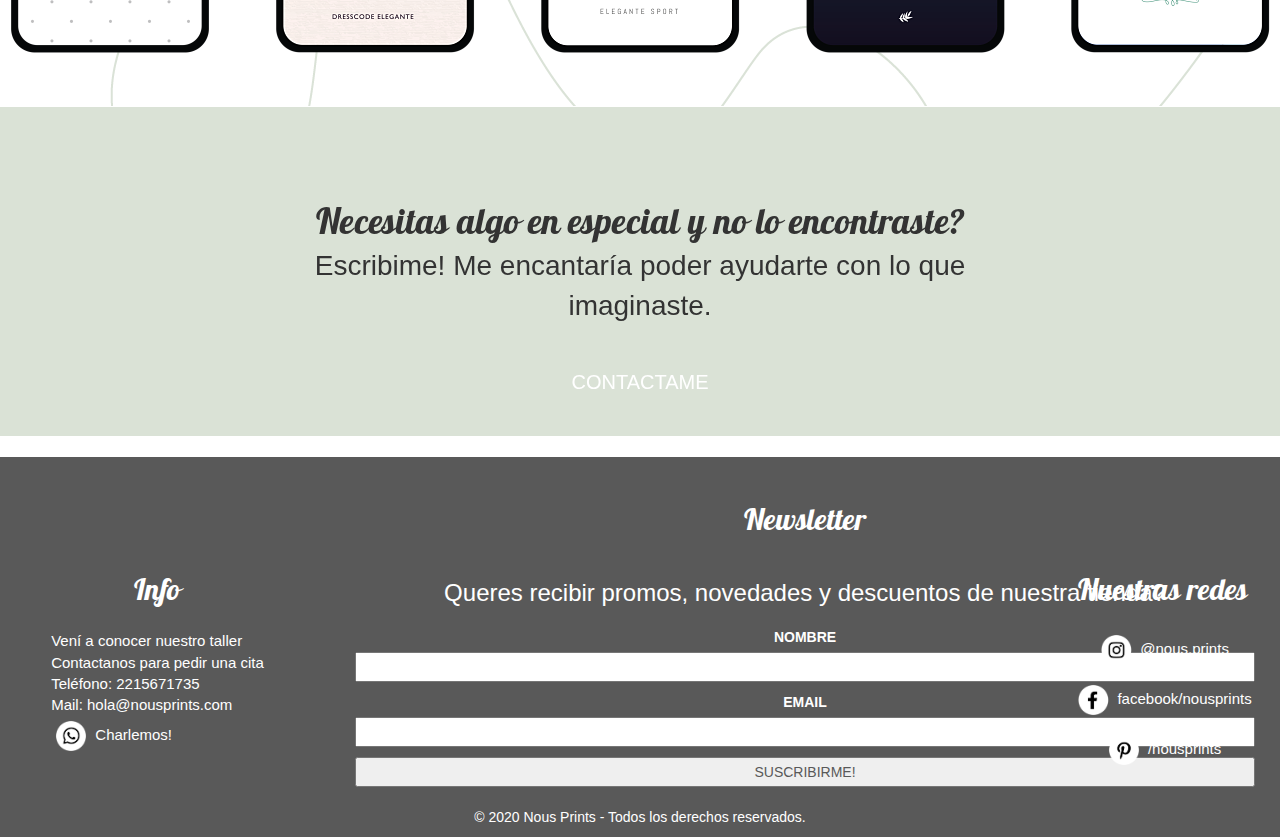
==== commit 43ae5e5d: "Add files via upload" ====
--- a/index.html
+++ b/index.html
@@ -1,5 +1,5 @@
 <!DOCTYPE html>
-<html lang="en">
+<html lang="es">
 
 <head>
   <meta charset="utf-8">
@@ -10,7 +10,7 @@
   <meta name="keywords"
     content="invitaciones, regalos, bebes, diseño, tarjetas, quince, marcas, logos, impreso, online, casamientos">
   <!-- The above 3 meta tags *must* come first in the head; any other head content must come *after* these tags -->
-  <title>Hola</title>
+  <title>Hola Nous</title>
 
   <!-- Bootstrap -->
   <link rel="stylesheet" href="https://stackpath.bootstrapcdn.com/bootstrap/3.4.1/css/bootstrap.min.css"
@@ -41,11 +41,11 @@
     integrity="sha384-aJ21OjlMXNL5UyIl/XNwTMqvzeRMZH2w8c5cRVpzpU8Y5bApTppSuUkhZXN0VxHd"
     crossorigin="anonymous"></script>
 
-  <div class="container-fluid margen">
+  <div class="container-fluid margen zero">
     <!--header-->
     <header>
       <div class="row">
-        <div class="col-md-12 no-gutters">
+        <div class="col-md-12 no-gutters zero">
           <div class="header">
             <div class="header__top">
               <a class="header__topTop" href="./views/contacto.html"> CONTACTO </a>
@@ -83,7 +83,7 @@
         <!--main header-->
         <div class="row">
           <div id="navbar">
-            <div class="col-md-12 no-gutters">
+            <div class="col-md-12 no-gutters zero">
               <ul class="nav">
                 <li>
                   <a class="nav__item" href="#">Bebés</a>
@@ -166,18 +166,18 @@
         <!-- Wrapper for slides -->
         <div class="carousel-inner" role="listbox">
           <div class="item active">
-            <img height="80px" src="img/526-01.png">
+            <img src="img/526-01.png">
           </div>
           <div class="item">
-            <img height="80px" src="img/526-02.png">
+            <img src="img/526-02.png">
           </div>
 
           <div class="item">
-            <img height="80px" src="img/526-03.png">
+            <img src="img/526-03.png">
           </div>
 
           <div class="item">
-            <img height="80px" src="img/526-04.png">
+            <img src="img/526-04.png">
           </div>
 
         </div>
@@ -258,41 +258,35 @@
             </div>
           </div>
 
-          <div class="row">
-            <div class="col-sm-12 no-gutters">
+          <div class="row justify-space-around">
+            <div class="col-sm-12 zero justify-content-center">
               <div class="cards__mobile">
                 <div class="card">
                   <img src="img/cards/1.png" >
-                  <div class="card-body">
                     <h2>Quién soy</h2>
-                    <p class="card-text">Hola! Aquí Emilia. Empecé este proyecto sin saber que iba a poder llevarlo a cabo. Al
+                    <p>Hola! Aquí Emilia. Empecé este proyecto sin saber que iba a poder llevarlo a cabo. Al
                       medio, me atacó
                       la maternidad,
                       que me ayudó a darle otro sentido a este loquero que es Nous.</p>
-                  </div>
                 </div>
 
                 <div class="card">
                   <img src="img/cards/2.png" >
-                  <div class="card-body">
                     <h2>Qué me gusta</h2>
-                    <p class="card-text">Me encanta pensar en la posibilidad de que lo que tengas en tu cabeza pueda tranformarse en
+                    <p>Me encanta pensar en la posibilidad de que lo que tengas en tu cabeza pueda tranformarse en
                       algo tangible.</p>
-                  </div>
                 </div>
 
                 <div class="card">
                   <img src="img/cards/3.png" >
-                  <div class="card-body">
                     <h2>Qué hago</h2>
-                    <p class="card-text">Me gusta crear diseños delicados especiales para bebés o diseños audaces para emprendedores
+                    <p>Me gusta crear diseños delicados especiales para bebés o diseños audaces para emprendedores
                       (y todo
                       lo
                       del medio también, ja).
                     Encuentro inspiración en todo lo que sea moderno, sencillo y funcional. Me encantan los
                       colores,
                       aunque en este momento me encuentro un poco neutra.</p>
-                  </div>
                 </div>
 
 
--- a/scss/style.css
+++ b/scss/style.css
@@ -1,12 +1,3 @@
-* {
-  margin: 0;
-  padding: 0;
-  list-style: none;
-  text-decoration: none;
-  -webkit-box-sizing: border-box;
-          box-sizing: border-box;
-}
-
 .no-gutters {
   margin: 0;
   padding: 0;
@@ -20,8 +11,6 @@
   -webkit-box-direction: normal;
       -ms-flex-direction: row;
           flex-direction: row;
-  -ms-flex-wrap: nowrap;
-      flex-wrap: nowrap;
   -webkit-box-pack: end;
       -ms-flex-pack: end;
           justify-content: flex-end;
@@ -38,8 +27,6 @@
   -webkit-box-direction: normal;
       -ms-flex-direction: row;
           flex-direction: row;
-  -ms-flex-wrap: nowrap;
-      flex-wrap: nowrap;
   -webkit-box-pack: end;
       -ms-flex-pack: end;
           justify-content: flex-end;
@@ -122,8 +109,6 @@
   -webkit-box-direction: normal;
       -ms-flex-direction: row;
           flex-direction: row;
-  -ms-flex-wrap: nowrap;
-      flex-wrap: nowrap;
   -webkit-box-pack: center;
       -ms-flex-pack: center;
           justify-content: center;
@@ -159,8 +144,7 @@
         -ms-flex-pack: center;
             justify-content: center;
     text-align: center;
-    background-color: white;
-    outline: none;
+    list-style: none;
   }
 }
 
@@ -287,6 +271,8 @@
   padding-top: 100px;
   font-family: "Galada", cursive;
   margin: 0;
+  padding-left: 30px;
+  padding-right: 30px;
 }
 
 h2 {
@@ -303,8 +289,8 @@
 }
 
 p {
-  padding-bottom: 20px;
-  padding-top: 20px;
+  padding-left: 40px;
+  padding-right: 40px;
   font-family: "Abel", sans-serif;
 }
 
@@ -349,6 +335,7 @@
     font-size: 20px;
     text-align: center;
     font-family: "Abel", sans-serif;
+    padding: 40px;
   }
 }
 
@@ -425,6 +412,7 @@
 
 .footer {
   background-color: #595959;
+  list-style: none;
 }
 
 .info ul {
@@ -440,6 +428,7 @@
   padding-top: 60px;
   color: white;
   background-image: url(img/7.png);
+  list-style: none;
 }
 
 .info ul:hover {
@@ -460,6 +449,7 @@
       -ms-flex-pack: center;
           justify-content: center;
   color: white;
+  list-style: none;
 }
 
 .news {
@@ -630,6 +620,7 @@
             justify-content: center;
     padding-top: 20px;
     padding-bottom: 20px;
+    list-style: none;
   }
   .copyright__mobile {
     text-align: center;
@@ -969,38 +960,20 @@
     -webkit-box-direction: normal;
         -ms-flex-direction: column;
             flex-direction: column;
-    margin: none;
     padding-top: 20px;
     padding-bottom: 20px;
     background-image: url(../img/122-01.png);
-    -webkit-box-align: center;
-        -ms-flex-align: center;
-            align-items: center;
-  }
-}
-
-.card {
-  display: -webkit-box;
-  display: -ms-flexbox;
-  display: flex;
-  -webkit-box-orient: vertical;
-  -webkit-box-direction: normal;
-      -ms-flex-direction: column;
-          flex-direction: column;
-  height: auto;
-  width: 100%;
-  -webkit-box-align: center;
-      -ms-flex-align: center;
-          align-items: center;
-  padding: 0;
-  -webkit-box-pack: center;
-      -ms-flex-pack: center;
-          justify-content: center;
-  border: 10px;
-}
-
-.card-text {
-  text-align: center;
+    width: 300px;
+  }
+  .card {
+    display: inline-block;
+    -webkit-box-pack: center;
+        -ms-flex-pack: center;
+            justify-content: center;
+    border-style: groove;
+    margin-left: auto;
+    margin-right: auto;
+  }
 }
 
 .infoVerdef {
@@ -1066,4 +1039,8 @@
   font-family: "Abel", sans-serif;
   font-size: 18px;
 }
+
+.zero {
+  padding: 0;
+}
 /*# sourceMappingURL=style.css.map */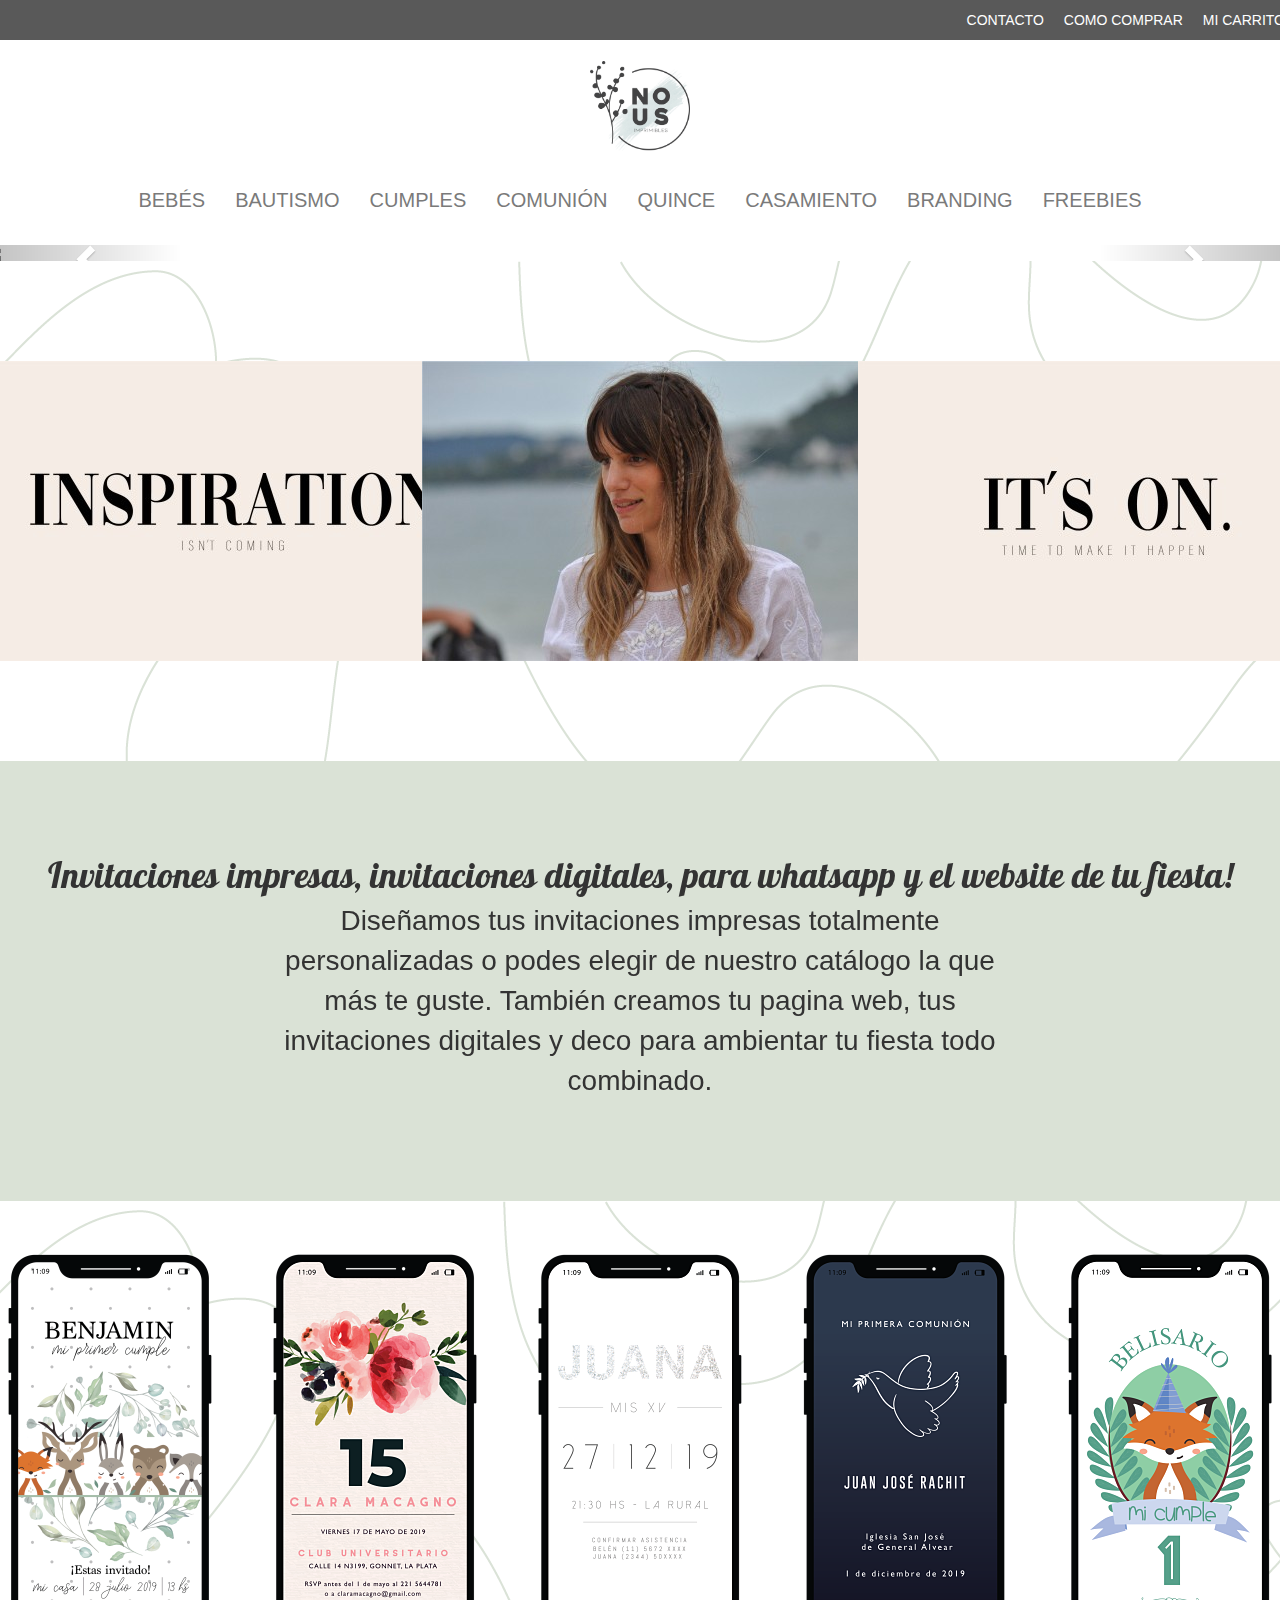
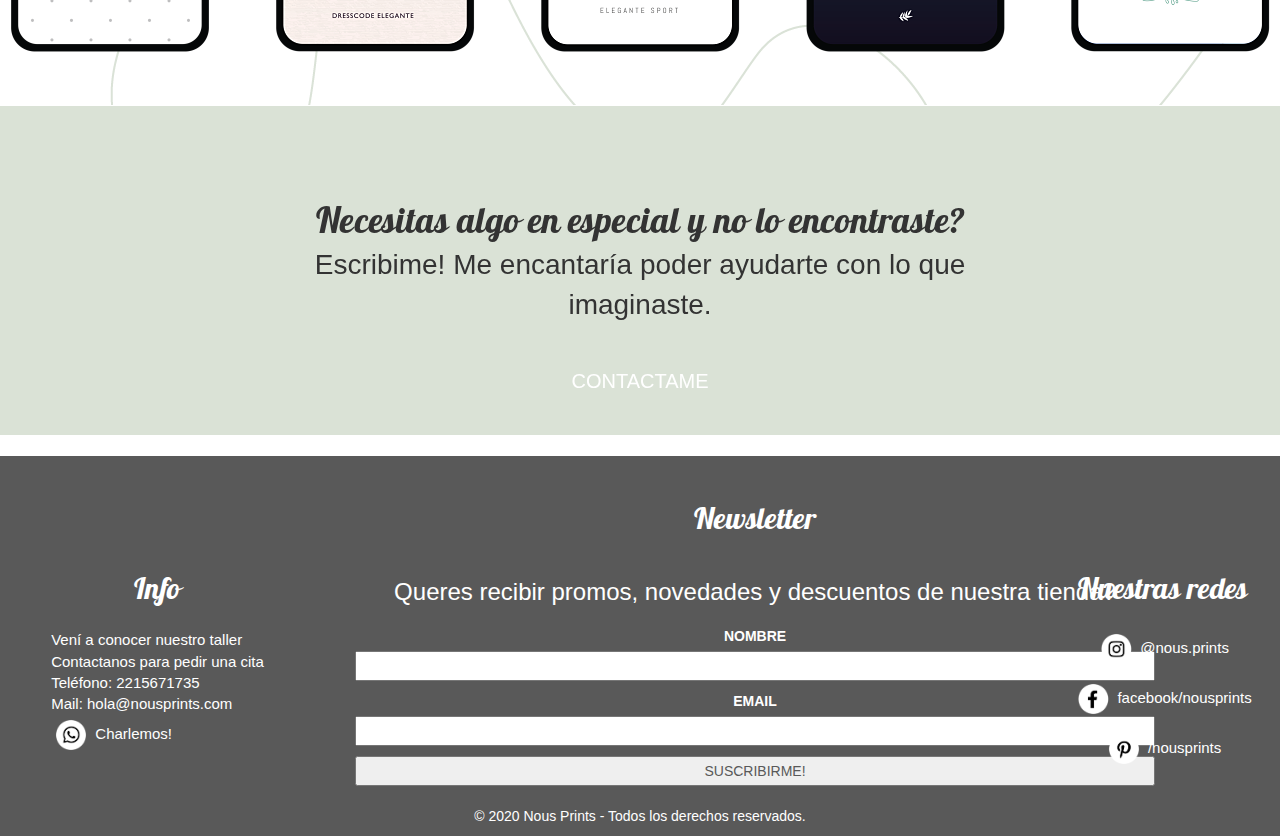
==== commit d72fc1b1: "Add files via upload" ====
--- a/index.html
+++ b/index.html
@@ -24,7 +24,7 @@
     <![endif]-->
 
   <link rel="stylesheet" href="https://maxcdn.bootstrapcdn.com/font-awesome/4.5.0/css/font-awesome.min.css">
-
+  <link rel="stylesheet" href="https://cdnjs.cloudflare.com/ajax/libs/animate.css/4.0.0/animate.min.css"/>
   <link href="https://fonts.googleapis.com/css2?family=Galada&display=swap" rel="stylesheet">
   <link rel="stylesheet" href="https://cdnjs.cloudflare.com/ajax/libs/animate.css/4.0.0/animate.min.css" />
   <link rel="stylesheet" href="./scss/style.css">
@@ -58,7 +58,7 @@
       <!--header mobile-->
       <header>
         <div class="row">
-          <div class="col-md-12 no-gutters">
+          <div class="col-md-12 no-gutters zero">
             <div class="header__mobile">
               <div class="header__topMobile">
                 <a class="header__topTop" href="./views/contacto.html"> CONTACTO </a>
@@ -72,7 +72,7 @@
 
         <!--logo-->
         <div class="row">
-          <div class="col-md-12 no-gutters">
+          <div class="col-md-12 no-gutters zero">
             <div class="headerMid">
               <a href="index.html"> <img width="100px" src="img/nousg.png"> </a>
             </div>
@@ -115,7 +115,7 @@
         </div>
 
         <div class="row">
-          <div class="col-md-12 nav__mobile no-gutters">
+          <div class="col-xs-12 nav__mobile no-gutters zero">
             <button data-toggle="collapse" data-target="#demo" class="button">+
               <div id="demo" class="collapse">
                 <ul class="nav__mobile">
@@ -154,7 +154,7 @@
 
       <!--carrousel-->
       <div class="row">
-        <div class="col-md-12 no-gutters">
+        <div class="col-md-12 no-gutters zero">
       <div id="carousel-example-generic" class="carousel slide" data-ride="carousel">
         <!-- Indicators -->
         <ol class="carousel-indicators">
@@ -218,6 +218,7 @@
               </div>
             </div>
 
+          
             <div class="flip-card">
               <div class="flip-card-inner">
                 <div class="flip-card-front">
@@ -235,8 +236,6 @@
               </div>
             </div>
 
-            <div class="row">
-              <div class="col-md-12">
                 <div class="flip-card">
                   <div class="flip-card-inner">
                     <div class="flip-card-front">
@@ -258,44 +257,41 @@
             </div>
           </div>
 
-          <div class="row justify-space-around">
-            <div class="col-sm-12 zero justify-content-center">
-              <div class="cards__mobile">
-                <div class="card">
-                  <img src="img/cards/1.png" >
-                    <h2>Quién soy</h2>
-                    <p>Hola! Aquí Emilia. Empecé este proyecto sin saber que iba a poder llevarlo a cabo. Al
-                      medio, me atacó
-                      la maternidad,
-                      que me ayudó a darle otro sentido a este loquero que es Nous.</p>
-                </div>
-
-                <div class="card">
-                  <img src="img/cards/2.png" >
-                    <h2>Qué me gusta</h2>
-                    <p>Me encanta pensar en la posibilidad de que lo que tengas en tu cabeza pueda tranformarse en
-                      algo tangible.</p>
-                </div>
-
-                <div class="card">
-                  <img src="img/cards/3.png" >
-                    <h2>Qué hago</h2>
-                    <p>Me gusta crear diseños delicados especiales para bebés o diseños audaces para emprendedores
-                      (y todo
-                      lo
-                      del medio también, ja).
-                    Encuentro inspiración en todo lo que sea moderno, sencillo y funcional. Me encantan los
-                      colores,
-                      aunque en este momento me encuentro un poco neutra.</p>
-                </div>
-
-
-
-
-
-              </div>
-            </div>
-          </div>
+
+
+          <div class="row">
+            <div class="col-sm-12 zero">
+              <div class="fotoCard">
+
+              <div class="fotoCentrada animate__animated animate__backInUp">
+                <img src="img/cards/1.png">
+                <h2>Quién soy</h2>
+                <p>Hola! Aquí Emilia. Empecé este proyecto sin saber que iba a poder llevarlo a cabo. Al
+                  medio, me atacó
+                  la maternidad,
+                  que me ayudó a darle otro sentido a este loquero que es Nous.</p>
+              </div>
+
+              <div class="fotoCentradaDos animate__animated animate__backInUp">
+                <img src="img/cards/2.png">
+                <h2>Qué me gusta</h2>
+                <p>Me encanta pensar en la posibilidad de que lo que tengas en tu cabeza pueda tranformarse en
+                  algo tangible.</p>
+              </div>
+
+              <div class="fotoCentradaTres animate__animated animate__backInUp">
+                <img src="img/cards/3.png">
+                <h2>Qué hago</h2>
+                  <p>Me gusta crear diseños delicados especiales para bebés o diseños audaces para emprendedores
+                    (y todo lo del medio también, ja).
+                  Encuentro inspiración en todo lo que sea moderno, sencillo y funcional. Me encantan los
+                    colores, aunque en este momento me encuentro un poco neutra.</p>
+              </div>
+            </div>
+
+
+
+
           <!--end info-->
 
 
@@ -323,7 +319,7 @@
         <!--end info bar-->
         <!--extra photos-->
         <div class="row">
-          <div class="col-sm-12 no-gutters">
+          <div class="col-md-12 no-gutters">
 
             <div class="fotoCelu">
               <img class="fotoCelu__celu" src="img/celu1.png">
@@ -337,7 +333,7 @@
         <!--end extra photos-->
         <!--extra photos mobile-->
         <div class="row">
-          <div class="col-md-12 no-gutters">
+          <div class="col-xs-12 no-gutters">
             <div class="fotoCelu__mobile">
               <div class="foto__ubicacion">
                 <img class="fotoCelu__celu" src="img/celu1-1.png">
@@ -356,7 +352,7 @@
 
         <!--extra contact-->
         <div class="row">
-          <div class="col-md-12 col-sm-12 no-gutters">
+          <div class="col-sm-12 no-gutters">
             <div class="infoBarf">
               <h1>Necesitas algo en especial y no lo encontraste?</h1>
               <p class="infoVerdef">
@@ -410,7 +406,7 @@
                   <li class="email"><label for="mail"> EMAIL </label>
                     <input type="text" name="email" size="50" style="height: 30px;"></li>
                   <li class="boton"><input type="submit" value="SUSCRIBIRME!" size="50"
-                      style="width: 900px; height: 30px;">
+                      style="width: 800px; height: 30px;">
                   </li>
                 </form>
               </ul>
--- a/scss/style.css
+++ b/scss/style.css
@@ -247,15 +247,6 @@
   }
 }
 
-.animate__flipInX {
-  -webkit-animation: flipInX;
-          animation: flipInX;
-  -webkit-animation-duration: 2s;
-          animation-duration: 2s;
-  -webkit-animation-direction: alternate;
-          animation-direction: alternate;
-}
-
 .queHacemos:hover {
   -webkit-transform: scale(1.05);
           transform: scale(1.05);
@@ -292,6 +283,7 @@
   padding-left: 40px;
   padding-right: 40px;
   font-family: "Abel", sans-serif;
+  text-align: center;
 }
 
 .info {
@@ -759,14 +751,12 @@
   text-align: center;
   padding-left: 200px;
   padding-right: 200px;
-  outline: none;
 }
 
 .boton__contacto:hover {
   -webkit-transform: scale(1.1);
           transform: scale(1.1);
   color: #ff7f50;
-  outline: none;
 }
 
 .formulario__mobile {
@@ -1043,4 +1033,72 @@
 .zero {
   padding: 0;
 }
+
+.fotoCard {
+  display: none;
+}
+
+@media (max-width: 800px) {
+  .fotoCard {
+    display: -webkit-box;
+    display: -ms-flexbox;
+    display: flex;
+    -webkit-box-orient: vertical;
+    -webkit-box-direction: normal;
+        -ms-flex-direction: column;
+            flex-direction: column;
+    background-image: url(../img/122-01.png);
+    margin: 10%;
+  }
+  .fotoCentrada {
+    display: -webkit-box;
+    display: -ms-flexbox;
+    display: flex;
+    -webkit-box-orient: vertical;
+    -webkit-box-direction: normal;
+        -ms-flex-direction: column;
+            flex-direction: column;
+    -webkit-box-pack: center;
+        -ms-flex-pack: center;
+            justify-content: center;
+    -webkit-box-shadow: 2px 2px 10px #d6d4d4;
+            box-shadow: 2px 2px 10px #d6d4d4;
+    -webkit-animation-delay: 2s;
+            animation-delay: 2s;
+  }
+  .fotoCentradaDos {
+    display: -webkit-box;
+    display: -ms-flexbox;
+    display: flex;
+    -webkit-box-orient: vertical;
+    -webkit-box-direction: normal;
+        -ms-flex-direction: column;
+            flex-direction: column;
+    -webkit-box-pack: center;
+        -ms-flex-pack: center;
+            justify-content: center;
+    -webkit-box-shadow: 2px 2px 10px #d6d4d4;
+            box-shadow: 2px 2px 10px #d6d4d4;
+    padding-top: 20px;
+    -webkit-animation-delay: 3s;
+            animation-delay: 3s;
+  }
+  .fotoCentradaTres {
+    display: -webkit-box;
+    display: -ms-flexbox;
+    display: flex;
+    -webkit-box-orient: vertical;
+    -webkit-box-direction: normal;
+        -ms-flex-direction: column;
+            flex-direction: column;
+    -webkit-box-pack: center;
+        -ms-flex-pack: center;
+            justify-content: center;
+    -webkit-box-shadow: 2px 2px 10px #d6d4d4;
+            box-shadow: 2px 2px 10px #d6d4d4;
+    padding-top: 20px;
+    -webkit-animation-delay: 4s;
+            animation-delay: 4s;
+  }
+}
 /*# sourceMappingURL=style.css.map */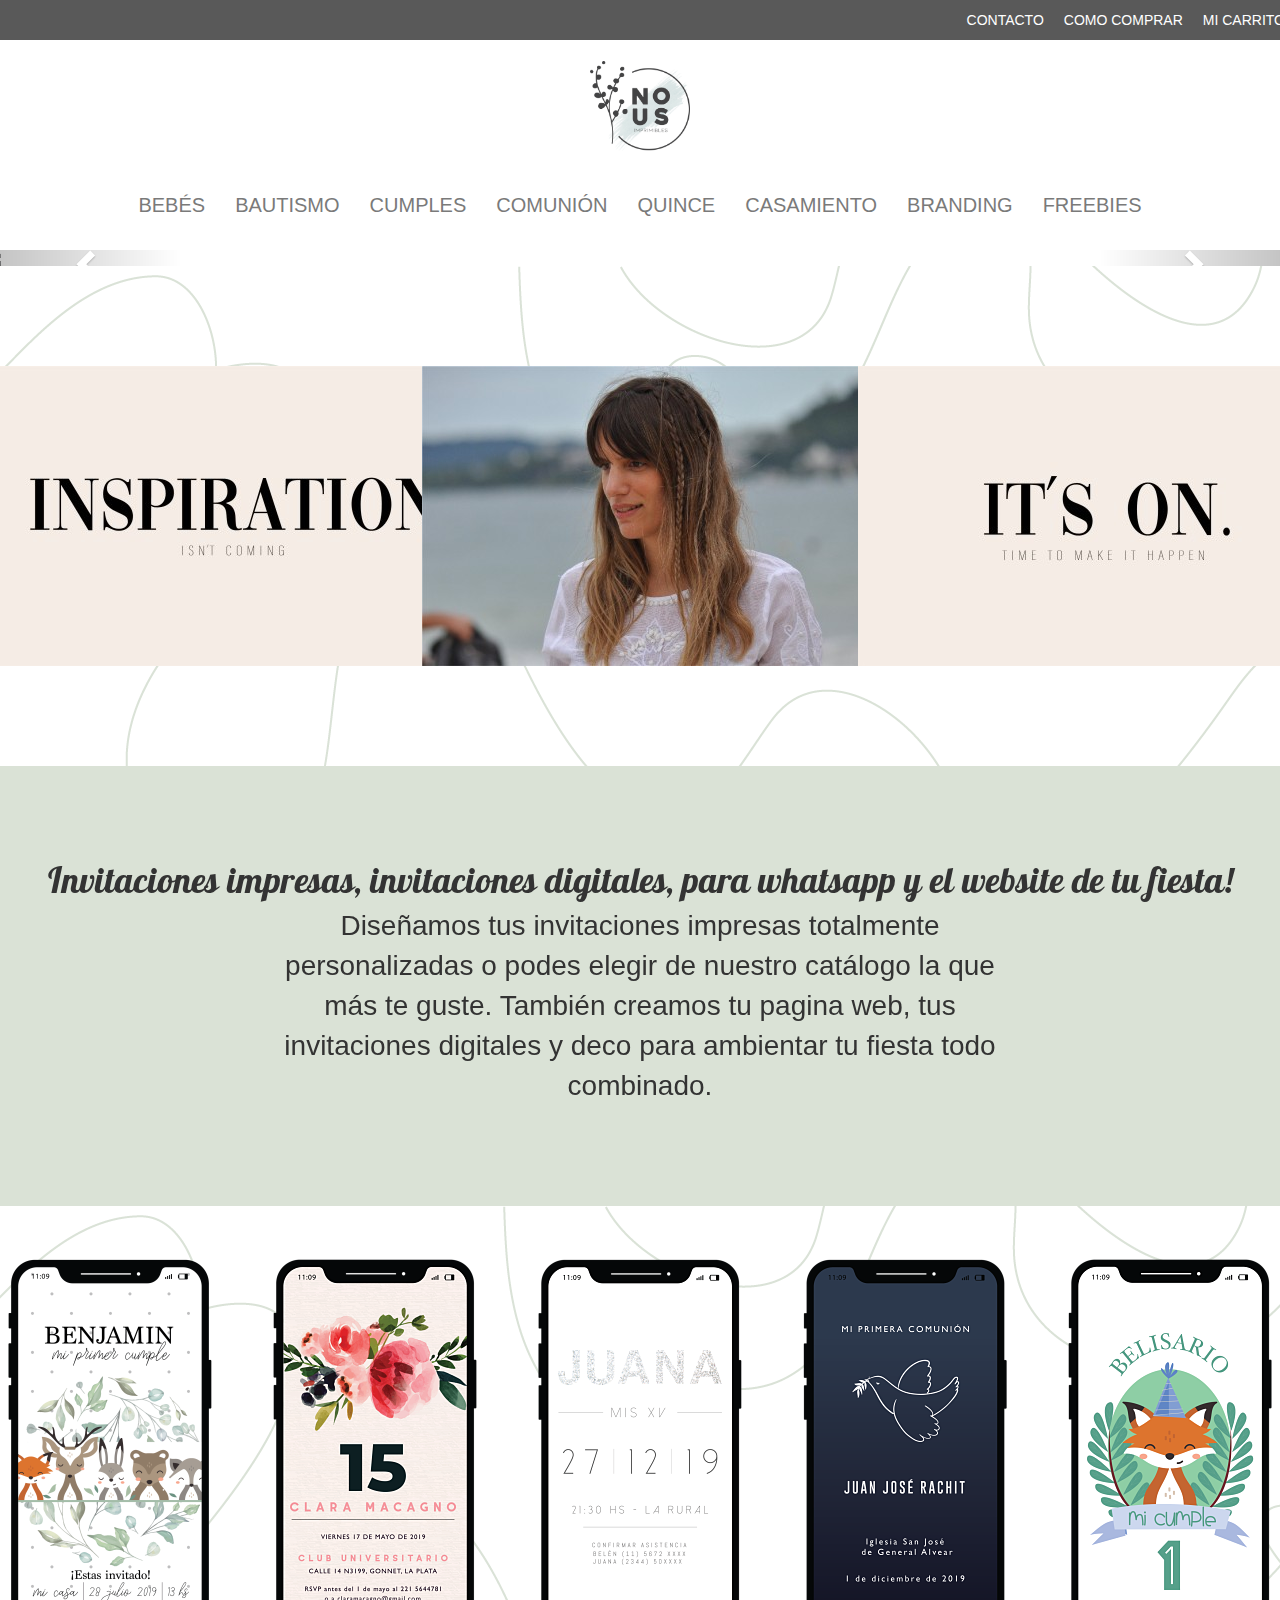
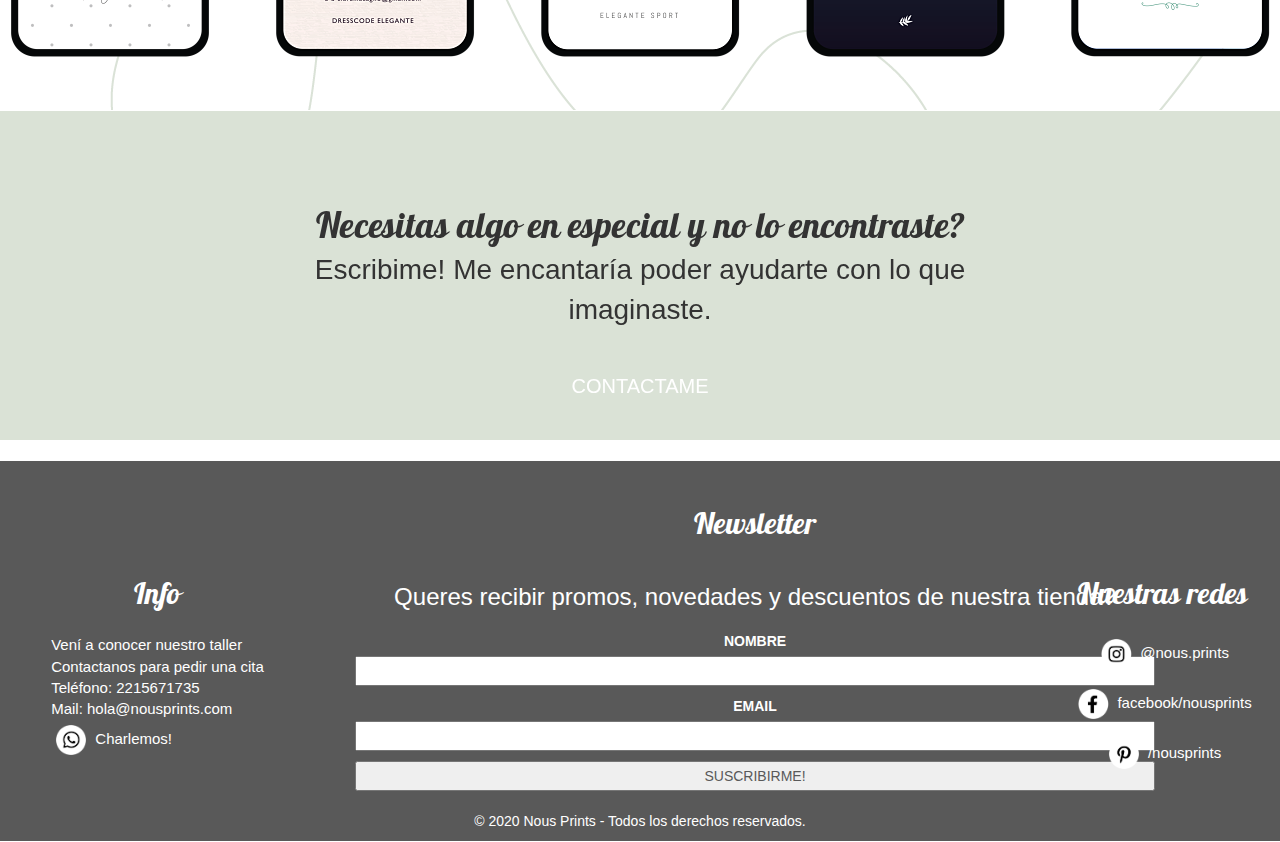
==== commit 250f64a1: "Add files via upload" ====
--- a/index.html
+++ b/index.html
@@ -24,7 +24,7 @@
     <![endif]-->
 
   <link rel="stylesheet" href="https://maxcdn.bootstrapcdn.com/font-awesome/4.5.0/css/font-awesome.min.css">
-  <link rel="stylesheet" href="https://cdnjs.cloudflare.com/ajax/libs/animate.css/4.0.0/animate.min.css"/>
+  <link rel="stylesheet" href="https://cdnjs.cloudflare.com/ajax/libs/animate.css/4.0.0/animate.min.css" />
   <link href="https://fonts.googleapis.com/css2?family=Galada&display=swap" rel="stylesheet">
   <link rel="stylesheet" href="https://cdnjs.cloudflare.com/ajax/libs/animate.css/4.0.0/animate.min.css" />
   <link rel="stylesheet" href="./scss/style.css">
@@ -72,7 +72,7 @@
 
         <!--logo-->
         <div class="row">
-          <div class="col-md-12 no-gutters zero">
+          <div class="col-md-12 no-gutters">
             <div class="headerMid">
               <a href="index.html"> <img width="100px" src="img/nousg.png"> </a>
             </div>
@@ -115,7 +115,7 @@
         </div>
 
         <div class="row">
-          <div class="col-xs-12 nav__mobile no-gutters zero">
+          <div class="col-xs-12 nav__mobile no-gutters">
             <button data-toggle="collapse" data-target="#demo" class="button">+
               <div id="demo" class="collapse">
                 <ul class="nav__mobile">
@@ -154,46 +154,46 @@
 
       <!--carrousel-->
       <div class="row">
-        <div class="col-md-12 no-gutters zero">
-      <div id="carousel-example-generic" class="carousel slide" data-ride="carousel">
-        <!-- Indicators -->
-        <ol class="carousel-indicators">
-          <li data-target="#carousel-example-generic" data-slide-to="0" class="active"></li>
-          <li data-target="#carousel-example-generic" data-slide-to="1"></li>
-          <li data-target="#carousel-example-generic" data-slide-to="2"></li>
-        </ol>
-
-        <!-- Wrapper for slides -->
-        <div class="carousel-inner" role="listbox">
-          <div class="item active">
-            <img src="img/526-01.png">
-          </div>
-          <div class="item">
-            <img src="img/526-02.png">
-          </div>
-
-          <div class="item">
-            <img src="img/526-03.png">
-          </div>
-
-          <div class="item">
-            <img src="img/526-04.png">
-          </div>
-
-        </div>
-
-        <!-- Controls -->
-        <a class="left carousel-control" href="#carousel-example-generic" role="button" data-slide="prev">
-          <span class="glyphicon glyphicon-chevron-left" aria-hidden="true"></span>
-          <span class="sr-only">Previous</span>
-        </a>
-        <a class="right carousel-control" href="#carousel-example-generic" role="button" data-slide="next">
-          <span class="glyphicon glyphicon-chevron-right" aria-hidden="true"></span>
-          <span class="sr-only">Next</span>
-        </a>
+        <div class="col-md-12 no-gutters">
+          <div id="carousel-example-generic" class="carousel slide" data-ride="carousel">
+            <!-- Indicators -->
+            <ol class="carousel-indicators">
+              <li data-target="#carousel-example-generic" data-slide-to="0" class="active"></li>
+              <li data-target="#carousel-example-generic" data-slide-to="1"></li>
+              <li data-target="#carousel-example-generic" data-slide-to="2"></li>
+            </ol>
+
+            <!-- Wrapper for slides -->
+            <div class="carousel-inner" role="listbox">
+              <div class="item active">
+                <img src="img/526-01.png">
+              </div>
+              <div class="item">
+                <img src="img/526-02.png">
+              </div>
+
+              <div class="item">
+                <img src="img/526-03.png">
+              </div>
+
+              <div class="item">
+                <img src="img/526-04.png">
+              </div>
+
+            </div>
+
+            <!-- Controls -->
+            <a class="left carousel-control" href="#carousel-example-generic" role="button" data-slide="prev">
+              <span class="glyphicon glyphicon-chevron-left" aria-hidden="true"></span>
+              <span class="sr-only">Previous</span>
+            </a>
+            <a class="right carousel-control" href="#carousel-example-generic" role="button" data-slide="next">
+              <span class="glyphicon glyphicon-chevron-right" aria-hidden="true"></span>
+              <span class="sr-only">Next</span>
+            </a>
+          </div>
+        </div>
       </div>
-    </div>
-  </div>
       <!--end carrousel-->
 
       <!--info-->
@@ -218,7 +218,7 @@
               </div>
             </div>
 
-          
+
             <div class="flip-card">
               <div class="flip-card-inner">
                 <div class="flip-card-front">
@@ -236,58 +236,58 @@
               </div>
             </div>
 
-                <div class="flip-card">
-                  <div class="flip-card-inner">
-                    <div class="flip-card-front">
-                      <img src="img/cards/7-03.jpg">
-                    </div>
-                    <div class="flip-card-back">
-                      <h2>Qué hago</h2>
-                      <p>Me gusta crear diseños delicados especiales para bebés o diseños audaces para emprendedores
-                        (y todo
-                        lo
-                        del medio también, ja).</p>
-                      <p>Encuentro inspiración en todo lo que sea moderno, sencillo y funcional. Me encantan los
-                        colores,
-                        aunque en este momento me encuentro un poco neutra.</p>
-                    </div>
-                  </div>
-                </div>
-              </div>
-            </div>
-          </div>
-
-
-
-          <div class="row">
-            <div class="col-sm-12 zero">
-              <div class="fotoCard">
-
-              <div class="fotoCentrada animate__animated animate__backInUp">
-                <img src="img/cards/1.png">
-                <h2>Quién soy</h2>
-                <p>Hola! Aquí Emilia. Empecé este proyecto sin saber que iba a poder llevarlo a cabo. Al
-                  medio, me atacó
-                  la maternidad,
-                  que me ayudó a darle otro sentido a este loquero que es Nous.</p>
-              </div>
-
-              <div class="fotoCentradaDos animate__animated animate__backInUp">
-                <img src="img/cards/2.png">
-                <h2>Qué me gusta</h2>
-                <p>Me encanta pensar en la posibilidad de que lo que tengas en tu cabeza pueda tranformarse en
-                  algo tangible.</p>
-              </div>
-
-              <div class="fotoCentradaTres animate__animated animate__backInUp">
-                <img src="img/cards/3.png">
-                <h2>Qué hago</h2>
+            <div class="flip-card">
+              <div class="flip-card-inner">
+                <div class="flip-card-front">
+                  <img src="img/cards/7-03.jpg">
+                </div>
+                <div class="flip-card-back">
+                  <h2>Qué hago</h2>
                   <p>Me gusta crear diseños delicados especiales para bebés o diseños audaces para emprendedores
-                    (y todo lo del medio también, ja).
-                  Encuentro inspiración en todo lo que sea moderno, sencillo y funcional. Me encantan los
-                    colores, aunque en este momento me encuentro un poco neutra.</p>
-              </div>
-            </div>
+                    (y todo
+                    lo
+                    del medio también, ja).</p>
+                  <p>Encuentro inspiración en todo lo que sea moderno, sencillo y funcional. Me encantan los
+                    colores,
+                    aunque en este momento me encuentro un poco neutra.</p>
+                </div>
+              </div>
+            </div>
+          </div>
+        </div>
+      </div>
+
+
+
+      <div class="row">
+        <div class="col-sm-12 zero">
+          <div class="fotoCard">
+
+            <div class="fotoCentrada animate__animated animate__backInUp">
+              <img src="img/cards/1.png">
+              <h2>Quién soy</h2>
+              <p>Hola! Aquí Emilia. Empecé este proyecto sin saber que iba a poder llevarlo a cabo. Al
+                medio, me atacó
+                la maternidad,
+                que me ayudó a darle otro sentido a este loquero que es Nous.</p>
+            </div>
+
+            <div class="fotoCentradaDos animate__animated animate__backInUp">
+              <img src="img/cards/2.png">
+              <h2>Qué me gusta</h2>
+              <p>Me encanta pensar en la posibilidad de que lo que tengas en tu cabeza pueda tranformarse en
+                algo tangible.</p>
+            </div>
+
+            <div class="fotoCentradaTres animate__animated animate__backInUp">
+              <img src="img/cards/3.png">
+              <h2>Qué hago</h2>
+              <p>Me gusta crear diseños delicados especiales para bebés o diseños audaces para emprendedores
+                (y todo lo del medio también, ja).
+                Encuentro inspiración en todo lo que sea moderno, sencillo y funcional. Me encantan los
+                colores, aunque en este momento me encuentro un poco neutra.</p>
+            </div>
+          </div>
 
 
 
--- a/scss/style.css
+++ b/scss/style.css
@@ -79,7 +79,7 @@
       -ms-flex-pack: center;
           justify-content: center;
   padding-top: 20px;
-  padding-bottom: 5px;
+  padding-bottom: 10px;
   -webkit-transition: 0.5s;
   transition: 0.5s;
 }
@@ -1048,7 +1048,7 @@
         -ms-flex-direction: column;
             flex-direction: column;
     background-image: url(../img/122-01.png);
-    margin: 10%;
+    margin: 5%;
   }
   .fotoCentrada {
     display: -webkit-box;
@@ -1063,10 +1063,27 @@
             justify-content: center;
     -webkit-box-shadow: 2px 2px 10px #d6d4d4;
             box-shadow: 2px 2px 10px #d6d4d4;
+    -webkit-animation-delay: 1s;
+            animation-delay: 1s;
+  }
+  .fotoCentradaDos {
+    display: -webkit-box;
+    display: -ms-flexbox;
+    display: flex;
+    -webkit-box-orient: vertical;
+    -webkit-box-direction: normal;
+        -ms-flex-direction: column;
+            flex-direction: column;
+    -webkit-box-pack: center;
+        -ms-flex-pack: center;
+            justify-content: center;
+    -webkit-box-shadow: 2px 2px 10px #d6d4d4;
+            box-shadow: 2px 2px 10px #d6d4d4;
+    padding-top: 20px;
     -webkit-animation-delay: 2s;
             animation-delay: 2s;
   }
-  .fotoCentradaDos {
+  .fotoCentradaTres {
     display: -webkit-box;
     display: -ms-flexbox;
     display: flex;
@@ -1083,22 +1100,17 @@
     -webkit-animation-delay: 3s;
             animation-delay: 3s;
   }
-  .fotoCentradaTres {
-    display: -webkit-box;
-    display: -ms-flexbox;
-    display: flex;
-    -webkit-box-orient: vertical;
-    -webkit-box-direction: normal;
-        -ms-flex-direction: column;
-            flex-direction: column;
-    -webkit-box-pack: center;
-        -ms-flex-pack: center;
-            justify-content: center;
-    -webkit-box-shadow: 2px 2px 10px #d6d4d4;
-            box-shadow: 2px 2px 10px #d6d4d4;
-    padding-top: 20px;
-    -webkit-animation-delay: 4s;
-            animation-delay: 4s;
+  .fotoCentrada img {
+    width: 100%;
+    height: auto;
+  }
+  .fotoCentradaDos img {
+    width: 100%;
+    height: auto;
+  }
+  .fotoCentradaTres img {
+    width: 100%;
+    height: auto;
   }
 }
 /*# sourceMappingURL=style.css.map */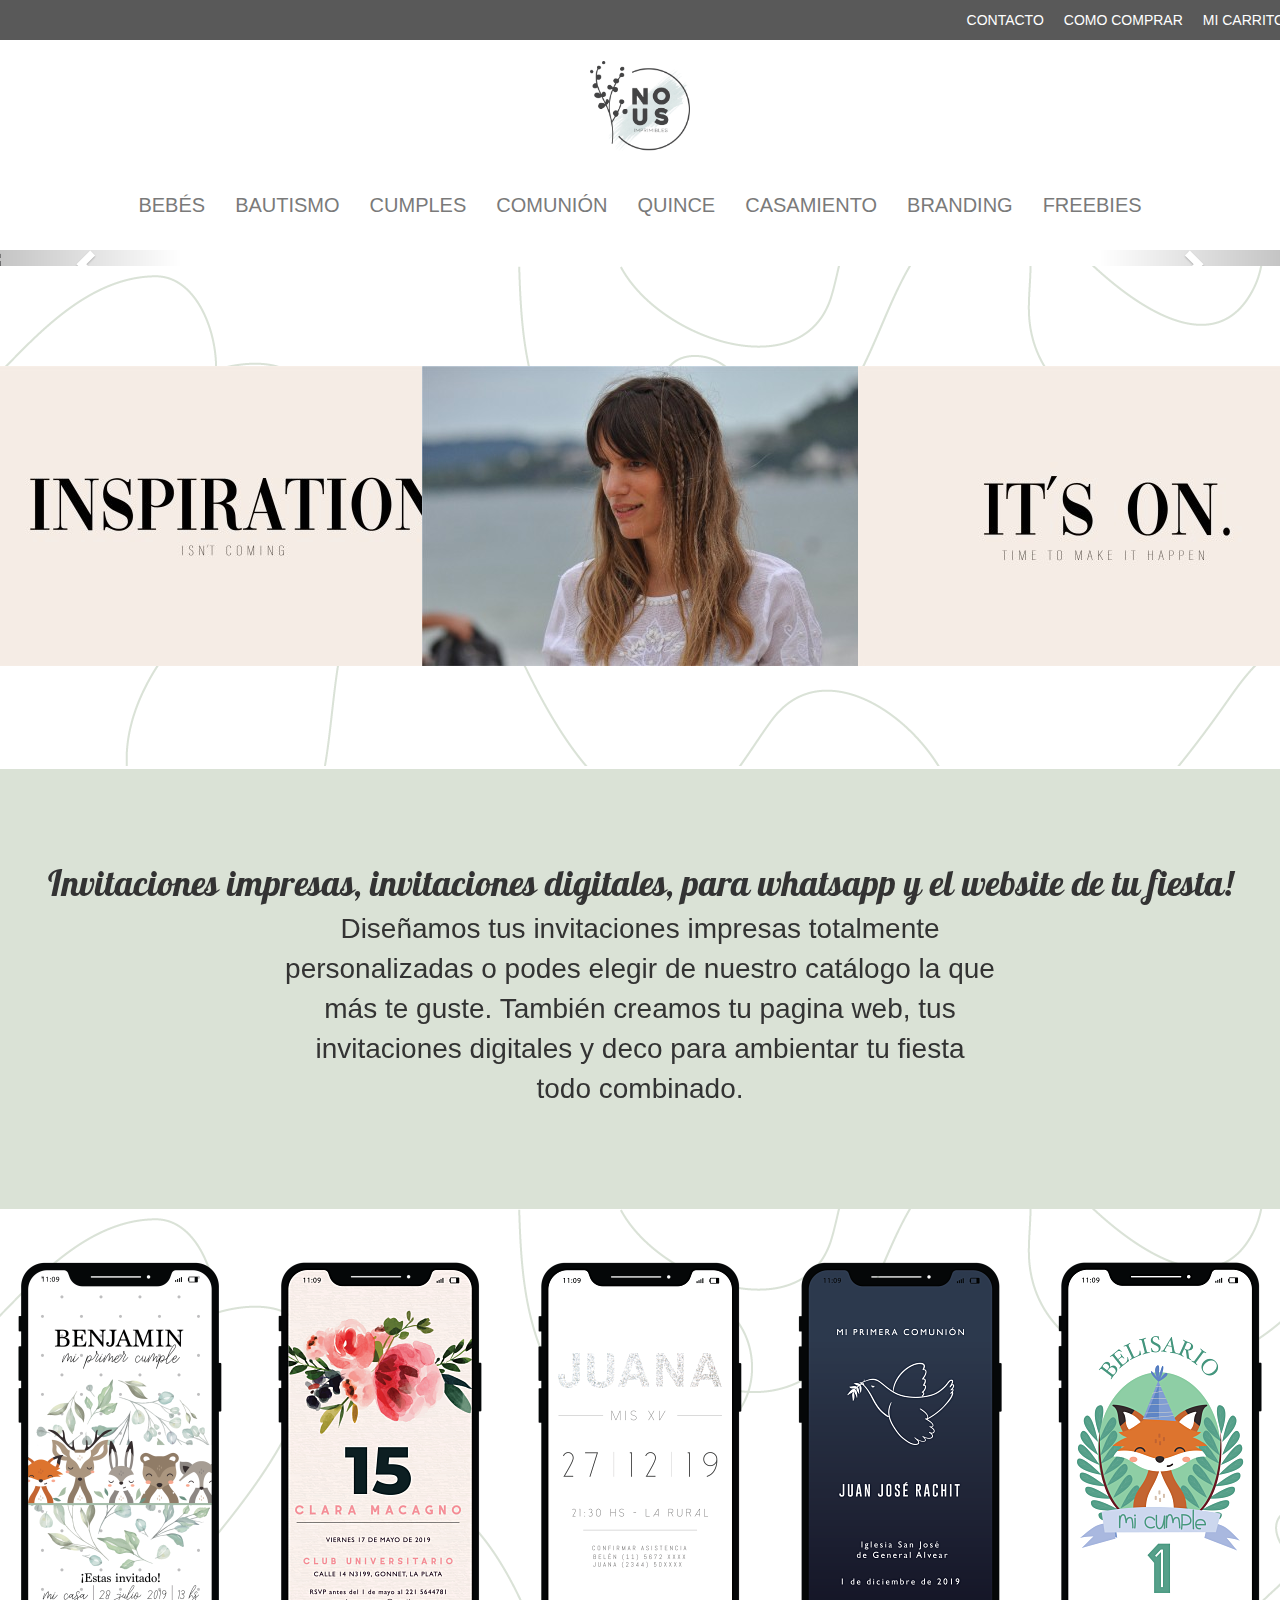
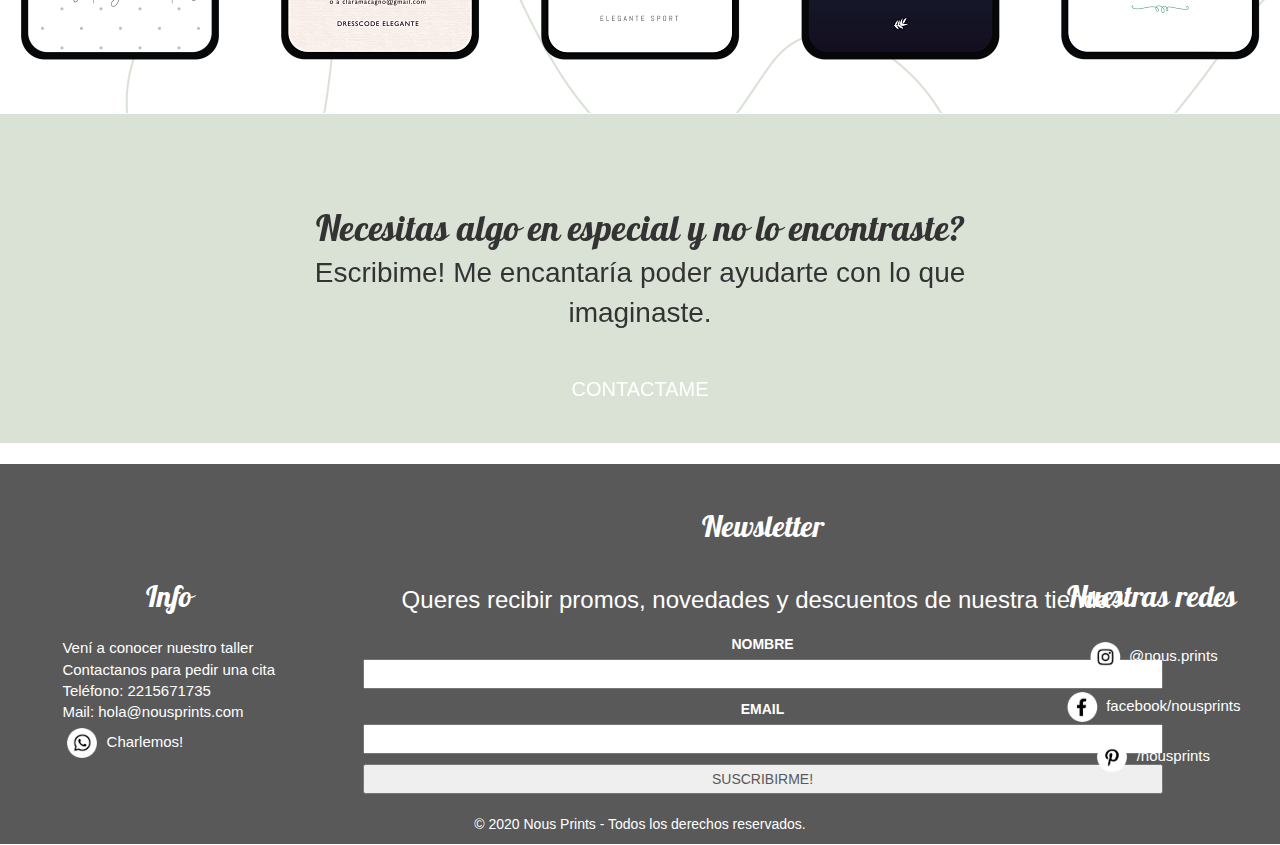
==== commit 3be2c298: "Add files via upload" ====
--- a/index.html
+++ b/index.html
@@ -259,10 +259,10 @@
 
 
 
-      <div class="row">
-        <div class="col-sm-12 zero">
+      <div class="row justify-content-center">
+
+        <div class="col-sm-12 no-gutters">
           <div class="fotoCard">
-
             <div class="fotoCentrada animate__animated animate__backInUp">
               <img src="img/cards/1.png">
               <h2>Quién soy</h2>
@@ -271,14 +271,22 @@
                 la maternidad,
                 que me ayudó a darle otro sentido a este loquero que es Nous.</p>
             </div>
-
+          </div>
+        </div>
+
+        <div class="col-sm-12 no-gutters">
+          <div class="fotoCard">
             <div class="fotoCentradaDos animate__animated animate__backInUp">
               <img src="img/cards/2.png">
               <h2>Qué me gusta</h2>
               <p>Me encanta pensar en la posibilidad de que lo que tengas en tu cabeza pueda tranformarse en
                 algo tangible.</p>
             </div>
-
+          </div>
+        </div>
+
+        <div class="col-sm-12 no-gutters">
+          <div class="fotoCard">
             <div class="fotoCentradaTres animate__animated animate__backInUp">
               <img src="img/cards/3.png">
               <h2>Qué hago</h2>
@@ -288,203 +296,205 @@
                 colores, aunque en este momento me encuentro un poco neutra.</p>
             </div>
           </div>
-
-
-
-
-          <!--end info-->
-
-
-          <!--info bar-->
-          <div class="row">
-            <div class="col-sm-12 no-gutters">
-              <div class="infoBar">
-                <h1>Invitaciones impresas, invitaciones digitales, para whatsapp y el website de tu fiesta!</h1>
-                <p class="infoVerde">Diseñamos tus invitaciones impresas totalmente personalizadas o podes elegir de
-                  nuestro catálogo la que más te guste.
-
-
-                  También creamos tu pagina web, tus invitaciones digitales y deco para ambientar tu fiesta todo
-                  combinado.
-                </p>
-                <p class="infoVerdeMobile">Diseñamos tus invitaciones impresas totalmente personalizadas o podes
-                  elegir de nuestro catálogo la que más te guste.
-                  También creamos tu pagina web, tus invitaciones digitales y deco para ambientar tu fiesta todo
-                  combinado.
-                </p>
-              </div>
-            </div>
-          </div>
-        </div>
-        <!--end info bar-->
-        <!--extra photos-->
-        <div class="row">
-          <div class="col-md-12 no-gutters">
-
-            <div class="fotoCelu">
-              <img class="fotoCelu__celu" src="img/celu1.png">
-              <img class="fotoCelu__celu" src="img/celu2.png">
-              <img class="fotoCelu__celu" src="img/celu3.png">
-              <img class="fotoCelu__celu" src="img/celu4.png">
-              <img class="fotoCelu__celu" src="img/celu5.png">
-            </div>
-          </div>
-        </div>
-        <!--end extra photos-->
-        <!--extra photos mobile-->
-        <div class="row">
-          <div class="col-xs-12 no-gutters">
-            <div class="fotoCelu__mobile">
-              <div class="foto__ubicacion">
-                <img class="fotoCelu__celu" src="img/celu1-1.png">
-                <img class="fotoCelu__celu" src="img/celu2-1.png">
-                <img class="fotoCelu__celu" src="img/celu3-1.png">
-              </div>
-              <div class="foto__ubicacion">
-                <img class="fotoCelu__celu" src="img/celu4-1.png">
-                <img class="fotoCelu__celu" src="img/celu5-1.png">
-                <img class="fotoCelu__celu" src="img/celu2-1.png">
-              </div>
-            </div>
-          </div>
-        </div>
-        <!--end extra photos mobile-->
-
-        <!--extra contact-->
-        <div class="row">
-          <div class="col-sm-12 no-gutters">
-            <div class="infoBarf">
-              <h1>Necesitas algo en especial y no lo encontraste?</h1>
-              <p class="infoVerdef">
-                Escribime! Me encantaría poder ayudarte con lo que imaginaste.
-              </p>
-              <div class="botonx"> <a href="./views/contacto.html" class="botonx"> CONTACTAME</a> </div>
-            </div>
-          </div>
-        </div>
-        <!--end extra contact-->
-        <!--extra contact mobile-->
-        <div class="row zero">
-          <div class="col-sm-12 no-gutters">
-            <div class="infoBarf__mobile">
-              <h1>Necesitas algo en especial y no lo encontraste?</h1>
-              <p class="infoVerde__mobile">
-                Escribime! Me encantaría poder ayudarte con lo que imaginaste.
-              </p>
-              <div class="botonx"> <a href="./views/contacto.html" class="botonx"> CONTACTAME</a> </div>
-            </div>
-          </div>
-        </div>
-        <!--end extra contact mobile-->
-
-
-        <!--footer-->
-        <div class="row footer">
-          <div class="col-md-3 col-sm-3 no-gutters">
-            <div class="info">
-              <ul>
-                <h2>Info</h2>
-                <li>Vení a conocer nuestro taller</li>
-                <li>Contactanos para pedir una cita</li>
-                <li>Teléfono: 2215671735</li>
-                <li>Mail: hola@nousprints.com</li>
-                <li><a href="https://api.whatsapp.com/send?phone=2215671735&text=Hola! Querés charlar con Nous Prints?."
-                    class="float" target="_blank">
-                    <img src="img/whatsapp.png" width="40px">
-                  </a> Charlemos!</li>
-              </ul>
-            </div>
-          </div>
-          <div class="col-md-6 col-sm-6 no-gutters">
-            <div class="news">
-              <ul>
-                <h2>Newsletter</h2>
-                <h3>Queres recibir promos, novedades y descuentos de nuestra tienda?</h3>
-                <form action="#" method="post">
-                  <li class="nombre"><label for="name"> NOMBRE </label>
-                    <input type="text" name="nombre" size="50" style="height: 30px;"></li>
-                  <li class="email"><label for="mail"> EMAIL </label>
-                    <input type="text" name="email" size="50" style="height: 30px;"></li>
-                  <li class="boton"><input type="submit" value="SUSCRIBIRME!" size="50"
-                      style="width: 800px; height: 30px;">
-                  </li>
-                </form>
-              </ul>
-            </div>
-          </div>
-          <div class="col-md-3 col-sm-3 no-gutters">
-            <div class="redes">
-              <ul>
-                <h2>Nuestras redes</h2>
-                <li class="redes__link"> <a href="https://instagram.com/nous.prints"> <img width="40px"
-                      src="img/instagram.png"> </a>
-                  @nous.prints </li>
-                <li class="redes__link"> <a href="https://facebook.com"> <img width="40px" src="img/facebook.png"></a>
-                  facebook/nousprints</li>
-                <li class="redes__link"> <a href="https://pinterest.com"> <img width="40px" src="img/pinterest.png"></a>
-                  /nousprints</li>
-              </ul>
-            </div>
-          </div>
-        </div>
-
-        <div class="row footer">
-          <div class="copyright">
-            <p> © 2020 Nous Prints - Todos los derechos reservados.</p>
-          </div>
-        </div>
-        <!--endfooter-->
-
-        <!--footer xs-->
-
-
-        <div class="row">
-          <div class="col-sm-12 no-gutters">
-            <div class="footer_mobile">
-              <ul class="icons">
-                <li class="redes__link"> <a href="https://instagram.com/nous.prints"> <img width="80px"
-                      src="img/instagram.png"> </a>
-                </li>
-                <li class="redes__link"> <a href="https://facebook.com"> <img width="80px" src="img/facebook.png"></a>
-                </li>
-                <li class="redes__link"> <a href="https://pinterest.com"> <img width="80px" src="img/pinterest.png"></a>
-                </li>
-                <li class="redes__link"><a
-                    href="https://api.whatsapp.com/send?phone=2215671735&text=Hola! Querés charlar con Nous Prints?."
-                    class="float" target="_blank">
-                    <img src="img/whatsapp.png" width="80px">
-                  </a></li>
-              </ul>
-            </div>
-            <div class="row">
-              <div class="copyright__mobile">
-                <p> © 2020 Nous Prints - Todos los derechos reservados.</p>
-              </div>
-            </div>
-          </div>
-        </div>
-
-
-
-
-
-
-
-
-
-
-        <script>
-          window.onscroll = function () { myFunction() };
-          var navbar = document.getElementById("navbar");
-          var sticky = navbar.offsetTop;
-          function myFunction() {
-            if (window.pageYOffset >= sticky) {
-              navbar.classList.add("sticky")
-            } else {
-              navbar.classList.remove("sticky");
-            }
-          }
-        </script>
+        </div>
+
+      </div>
+
+
+
+
+      <!--end info-->
+
+
+      <!--info bar-->
+      <div class="row">
+        <div class="col-sm-12 no-gutters">
+          <div class="infoBar">
+            <h1>Invitaciones impresas, invitaciones digitales, para whatsapp y el website de tu fiesta!</h1>
+            <p class="infoVerde">Diseñamos tus invitaciones impresas totalmente personalizadas o podes elegir de
+              nuestro catálogo la que más te guste.
+
+
+              También creamos tu pagina web, tus invitaciones digitales y deco para ambientar tu fiesta todo
+              combinado.
+            </p>
+            <p class="infoVerdeMobile">Diseñamos tus invitaciones impresas totalmente personalizadas o podes
+              elegir de nuestro catálogo la que más te guste.
+              También creamos tu pagina web, tus invitaciones digitales y deco para ambientar tu fiesta todo
+              combinado.
+            </p>
+          </div>
+        </div>
+      </div>
+  </div>
+  <!--end info bar-->
+  <!--extra photos-->
+  <div class="row">
+    <div class="col-md-12 no-gutters">
+
+      <div class="fotoCelu">
+        <img class="fotoCelu__celu" src="img/celu1.png">
+        <img class="fotoCelu__celu" src="img/celu2.png">
+        <img class="fotoCelu__celu" src="img/celu3.png">
+        <img class="fotoCelu__celu" src="img/celu4.png">
+        <img class="fotoCelu__celu" src="img/celu5.png">
+      </div>
+    </div>
+  </div>
+  <!--end extra photos-->
+  <!--extra photos mobile-->
+  <div class="row">
+    <div class="col-xs-12 no-gutters">
+      <div class="fotoCelu__mobile">
+        <div class="foto__ubicacion">
+          <img class="fotoCelu__celu" src="img/celu1-1.png">
+          <img class="fotoCelu__celu" src="img/celu2-1.png">
+          <img class="fotoCelu__celu" src="img/celu3-1.png">
+        </div>
+        <div class="foto__ubicacion">
+          <img class="fotoCelu__celu" src="img/celu4-1.png">
+          <img class="fotoCelu__celu" src="img/celu5-1.png">
+          <img class="fotoCelu__celu" src="img/celu2-1.png">
+        </div>
+      </div>
+    </div>
+  </div>
+  <!--end extra photos mobile-->
+
+  <!--extra contact-->
+  <div class="row">
+    <div class="col-sm-12 no-gutters">
+      <div class="infoBarf">
+        <h1>Necesitas algo en especial y no lo encontraste?</h1>
+        <p class="infoVerdef">
+          Escribime! Me encantaría poder ayudarte con lo que imaginaste.
+        </p>
+        <div class="botonx"> <a href="./views/contacto.html" class="botonx"> CONTACTAME</a> </div>
+      </div>
+    </div>
+  </div>
+  <!--end extra contact-->
+  <!--extra contact mobile-->
+  <div class="row zero">
+    <div class="col-sm-12 no-gutters">
+      <div class="infoBarf__mobile">
+        <h1>Necesitas algo en especial y no lo encontraste?</h1>
+        <p class="infoVerde__mobile">
+          Escribime! Me encantaría poder ayudarte con lo que imaginaste.
+        </p>
+        <div class="botonx"> <a href="./views/contacto.html" class="botonx"> CONTACTAME</a> </div>
+      </div>
+    </div>
+  </div>
+  <!--end extra contact mobile-->
+
+
+  <!--footer-->
+  <div class="row footer">
+    <div class="col-md-3 col-sm-3 no-gutters">
+      <div class="info">
+        <ul>
+          <h2>Info</h2>
+          <li>Vení a conocer nuestro taller</li>
+          <li>Contactanos para pedir una cita</li>
+          <li>Teléfono: 2215671735</li>
+          <li>Mail: hola@nousprints.com</li>
+          <li><a href="https://api.whatsapp.com/send?phone=2215671735&text=Hola! Querés charlar con Nous Prints?."
+              class="float" target="_blank">
+              <img src="img/whatsapp.png" width="40px">
+            </a> Charlemos!</li>
+        </ul>
+      </div>
+    </div>
+    <div class="col-md-6 col-sm-6 no-gutters">
+      <div class="news">
+        <ul>
+          <h2>Newsletter</h2>
+          <h3>Queres recibir promos, novedades y descuentos de nuestra tienda?</h3>
+          <form action="#" method="post">
+            <li class="nombre"><label for="name"> NOMBRE </label>
+              <input type="text" name="nombre" size="50" style="height: 30px;"></li>
+            <li class="email"><label for="mail"> EMAIL </label>
+              <input type="text" name="email" size="50" style="height: 30px;"></li>
+            <li class="boton"><input type="submit" value="SUSCRIBIRME!" size="50" style="width: 800px; height: 30px;">
+            </li>
+          </form>
+        </ul>
+      </div>
+    </div>
+    <div class="col-md-3 col-sm-3 no-gutters">
+      <div class="redes">
+        <ul>
+          <h2>Nuestras redes</h2>
+          <li class="redes__link"> <a href="https://instagram.com/nous.prints"> <img width="40px"
+                src="img/instagram.png"> </a>
+            @nous.prints </li>
+          <li class="redes__link"> <a href="https://facebook.com"> <img width="40px" src="img/facebook.png"></a>
+            facebook/nousprints</li>
+          <li class="redes__link"> <a href="https://pinterest.com"> <img width="40px" src="img/pinterest.png"></a>
+            /nousprints</li>
+        </ul>
+      </div>
+    </div>
+  </div>
+
+  <div class="row footer">
+    <div class="copyright">
+      <p> © 2020 Nous Prints - Todos los derechos reservados.</p>
+    </div>
+  </div>
+  <!--endfooter-->
+
+  <!--footer xs-->
+
+
+  <div class="row">
+    <div class="col-sm-12 no-gutters">
+      <div class="footer_mobile">
+        <ul class="icons">
+          <li class="redes__link"> <a href="https://instagram.com/nous.prints"> <img width="80px"
+                src="img/instagram.png"> </a>
+          </li>
+          <li class="redes__link"> <a href="https://facebook.com"> <img width="80px" src="img/facebook.png"></a>
+          </li>
+          <li class="redes__link"> <a href="https://pinterest.com"> <img width="80px" src="img/pinterest.png"></a>
+          </li>
+          <li class="redes__link"><a
+              href="https://api.whatsapp.com/send?phone=2215671735&text=Hola! Querés charlar con Nous Prints?."
+              class="float" target="_blank">
+              <img src="img/whatsapp.png" width="80px">
+            </a></li>
+        </ul>
+      </div>
+      <div class="row">
+        <div class="copyright__mobile">
+          <p> © 2020 Nous Prints - Todos los derechos reservados.</p>
+        </div>
+      </div>
+    </div>
+  </div>
+
+
+
+
+
+
+
+
+
+
+  <script>
+    window.onscroll = function () { myFunction() };
+    var navbar = document.getElementById("navbar");
+    var sticky = navbar.offsetTop;
+    function myFunction() {
+      if (window.pageYOffset >= sticky) {
+        navbar.classList.add("sticky")
+      } else {
+        navbar.classList.remove("sticky");
+      }
+    }
+  </script>
 
 
 
--- a/scss/style.css
+++ b/scss/style.css
@@ -1048,7 +1048,14 @@
         -ms-flex-direction: column;
             flex-direction: column;
     background-image: url(../img/122-01.png);
-    margin: 5%;
+    -webkit-box-align: center;
+        -ms-flex-align: center;
+            align-items: center;
+    padding-top: 20px;
+    padding-bottom: 20px;
+    width: 85%;
+    height: auto;
+    margin: auto;
   }
   .fotoCentrada {
     display: -webkit-box;
@@ -1079,7 +1086,6 @@
             justify-content: center;
     -webkit-box-shadow: 2px 2px 10px #d6d4d4;
             box-shadow: 2px 2px 10px #d6d4d4;
-    padding-top: 20px;
     -webkit-animation-delay: 2s;
             animation-delay: 2s;
   }
@@ -1096,7 +1102,6 @@
             justify-content: center;
     -webkit-box-shadow: 2px 2px 10px #d6d4d4;
             box-shadow: 2px 2px 10px #d6d4d4;
-    padding-top: 20px;
     -webkit-animation-delay: 3s;
             animation-delay: 3s;
   }
